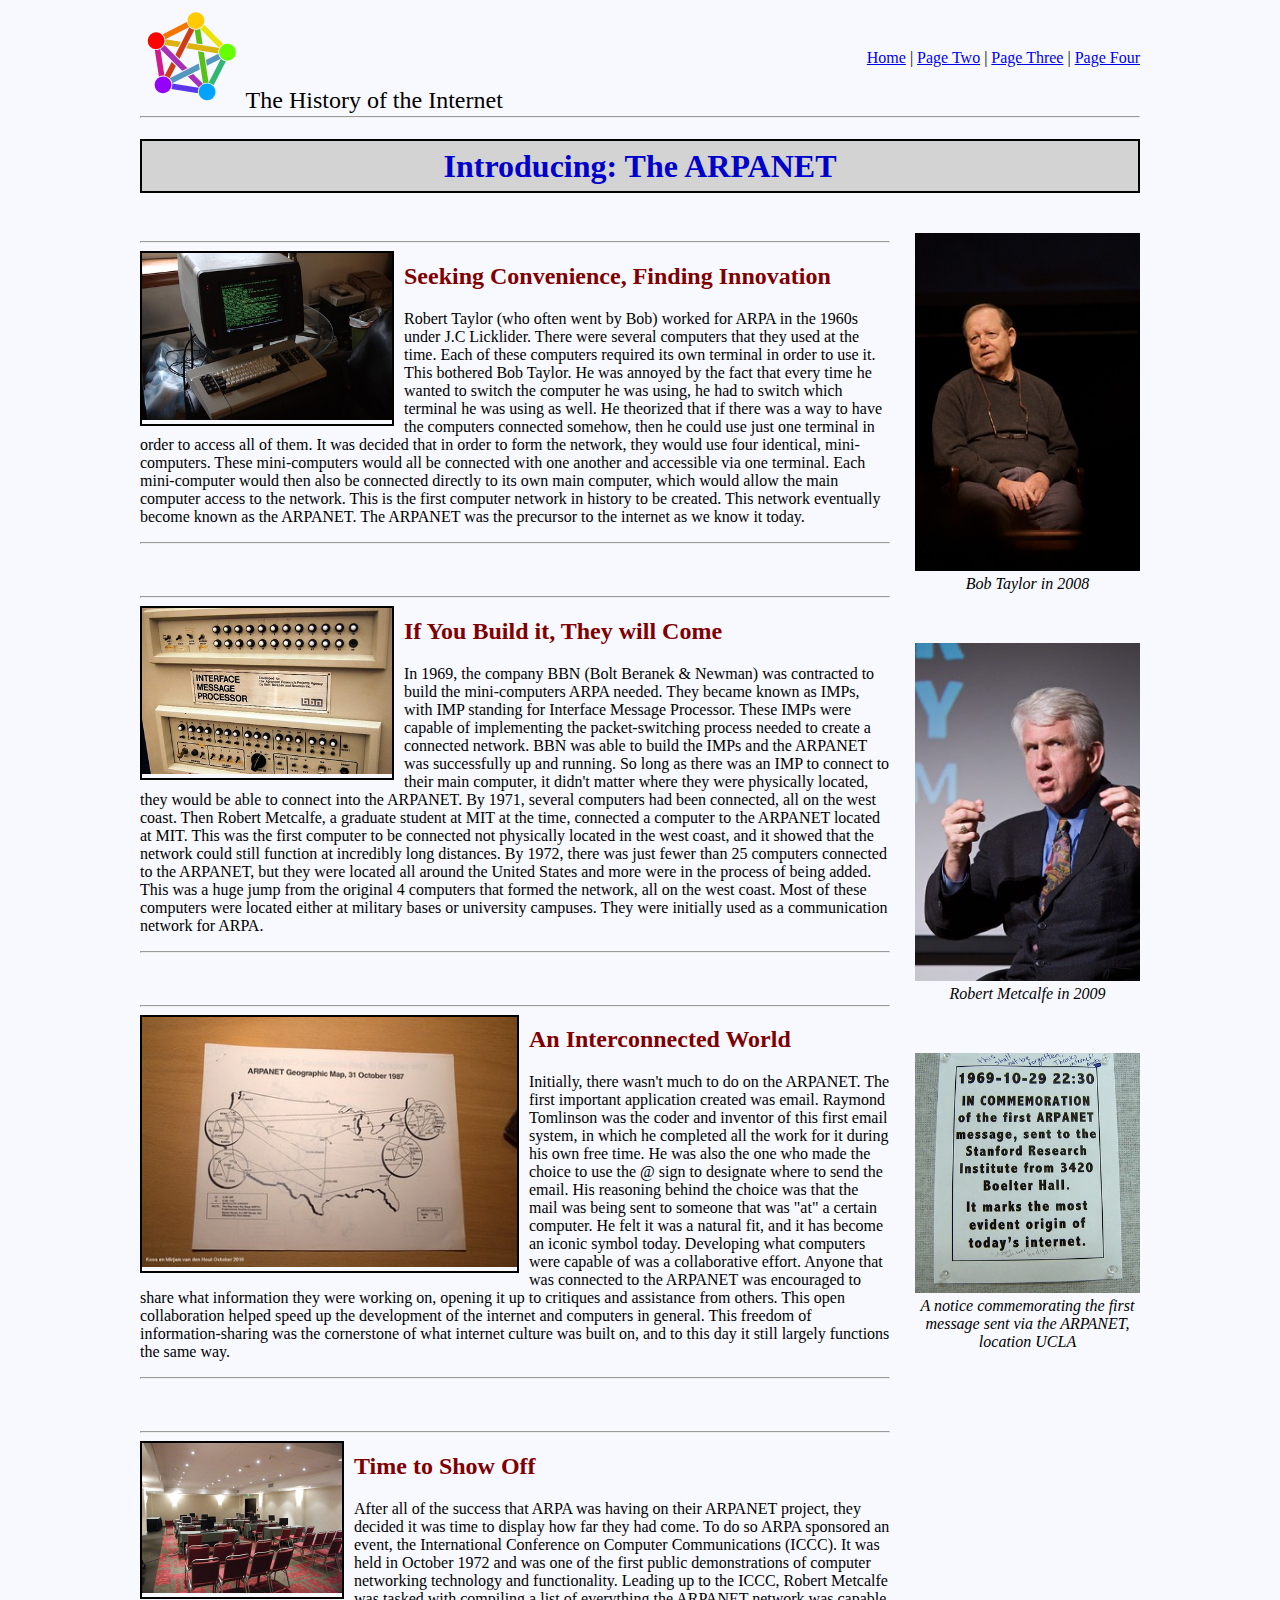
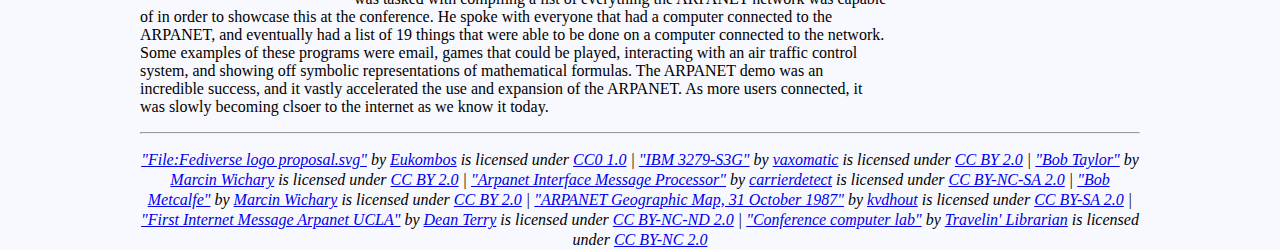
==== public_html/page_four.html @ 116d968c "Added html file for page four, copied code from page three onto page four to build the structure, ad" ====
<!DOCTYPE html>
<html lang="en">
<head>
    <meta charset="UTF-8">
    <title>The Modern Internet Arrives</title>
    <meta name="description" content="This is an example of a meta description.
    This will often show up in search results.">

    <link rel="stylesheet" href="css/style.css">
    <style>
        #primaryLinks {
            height: 100px;
            margin: 0;
            line-height: 100px;
            width: 1000px;
            text-align: right;
            padding: 0;
        }
        #primaryLinks li {
            display: inline;
        }
        #primaryLinks menu {
            padding-top: 0;
            padding-left: 0;
        }
        #logo {
            font-size: x-large;
        }
        #logo img {
            width: 100px;
        }
        h1 {
            text-align: center;
            height: 50px;
            line-height: 50px;
            border: 2px solid black;
            background-color: lightgray;
        }
        #imp {
        }
        #terminal {
        }
        #arpaMap {
        }
        #conference {
        }
        #taylor {
        }
        #metcalfe {
            margin-top: 50px;
        }
        #firstMessage {
            margin-top: 50px;
        }
        #primaryContent {
            width: 750px;
            text-align: left;
        }
        #wrapper {
            width: 1000px;
            margin-left: auto;
            margin-right: auto;
        }
        #rightColumn{
            width: 225px;
            text-align: center;
            font-style: italic;
        }
        #footer {
            text-align: center;
            height: 20px;
            line-height: 20px;
        }
        .clearFix {
            clear: both;
        }
        .floatLeft {
            float: left;
        }
        .floatRight {
            float: right;
        }
        .iconCard {
            border: 2px solid black;
            margin-right: 10px;
            float: left;
        }
    </style>

</head>
<body>
<div id="wrapper">
    <div id="logo" class="floatLeft">
        <img src="images/fediverse_logo_proposal.svg" alt="An Interconnected World!"/>
        The History of the Internet
    </div>
    <menu id="primaryLinks">
        <li><a href="index.html">Home</a></li>
        <li>|</li>
        <li><a href="page_two.html">Page Two</a></li>
        <li>|</li>
        <li><a href="page_three.html">Page Three</a></li>
        <li>|</li>
        <li><a href="page_four.html">Page Four</a></li>
    </menu>
    <hr>
    <h1>Introducing: The ARPANET</h1>
    <br>
    <div id="rightColumn" class="floatRight">
        <div id="taylor">
            <img height="338" width="225" src="images/taylor.jpg" alt="Bob Taylor"/>
        </div>
        Bob Taylor in 2008
        <div id="metcalfe">
            <img height="338" width="225" src="images/metcalfe.jpg" alt="Robert Metcalfe"/>
        </div>
        Robert Metcalfe in 2009
        <div id="firstMessage">
            <img height="240" width="225" src="images/first_message.jpg" alt="Commemorating the first message sent on the ARPANET, location UCLA"/>
        </div>
        A notice commemorating the first message sent via the ARPANET, location UCLA
    </div>
    <article id="primaryContent">
        <hr>
        <div id="terminal" class="iconCard">
            <img height="167" width="250" src="images/terminal.jpg" alt="Older Computer Terminal"/>
        </div>
        <h2>Seeking Convenience, Finding Innovation</h2>
        <p>
            Robert Taylor (who often went by Bob) worked for ARPA in the 1960s under J.C Licklider.  There were several computers that they used at the time.  Each of these computers required its own terminal in order to use it.  This bothered Bob Taylor.  He was annoyed by the fact that every time he wanted to switch the computer he was using, he had to switch which terminal he was using as well.  He theorized that if there was a way to have the computers connected somehow, then he could use just one terminal in order to access all of them.  It was decided that in order to form the network, they would use four identical, mini-computers.  These mini-computers would all be connected with one another and accessible via one terminal.  Each mini-computer would then also be connected directly to its own main computer, which would allow the main computer access to the network.  This is the first computer network in history to be created.  This network eventually become known as the ARPANET.  The ARPANET was the precursor to the internet as we know it today.
        </p>
        <hr>
        <br>
        <br>
        <hr>
        <div id="imp" class="iconCard">
            <img height="166" width="250" src="images/imp.jpg" alt="Interface Message Processor"/>
        </div>
        <h2>If You Build it, They will Come</h2>
        <p>
            In 1969, the company BBN (Bolt Beranek & Newman) was contracted to build the mini-computers ARPA needed.  They became known as IMPs, with IMP standing for Interface Message Processor.  These IMPs were capable of implementing the packet-switching process needed to create a connected network.  BBN was able to build the IMPs and the ARPANET was successfully up and running.  So long as there was an IMP to connect to their main computer, it didn't matter where they were physically located, they would be able to connect into the ARPANET.  By 1971, several computers had been connected, all on the west coast.  Then Robert Metcalfe, a graduate student at MIT at the time, connected a computer to the ARPANET located at MIT.  This was the first computer to be connected not physically located in the west coast, and it showed that the network could still function at incredibly long distances.  By 1972, there was just fewer than 25 computers connected to the ARPANET, but they were located all around the United States and more were in the process of being added.  This was a huge jump from the original 4 computers that formed the network, all on the west coast.  Most of these computers were located either at military bases or university campuses.  They were initially used as a communication network for ARPA.
        </p>
        <hr>
        <br>
        <br>
        <hr>
        <div id="arpaMap" class="iconCard">
            <img height="250" width="375" src="images/arpanet_map.jpg" alt="Map of ARPANET, 1987"/>
        </div>
        <h2>An Interconnected World</h2>
        <p>
            Initially, there wasn't much to do on the ARPANET.  The first important application created was email.  Raymond Tomlinson was the coder and inventor of this first email system, in which he completed all the work for it during his own free time.  He was also the one who made the choice to use the @ sign to designate where to send the email.  His reasoning behind the choice was that the mail was being sent to someone that was "at" a certain computer.  He felt it was a natural fit, and it has become an iconic symbol today.  Developing what computers were capable of was a collaborative effort.  Anyone that was connected to the ARPANET was encouraged to share what information they were working on, opening it up to critiques and assistance from others.  This open collaboration helped speed up the development of the internet and computers in general.  This freedom of information-sharing was the cornerstone of what internet culture was built on, and to this day it still largely functions the same way.
        </p>
        <hr>
        <br>
        <br>
        <hr>
        <div id="conference" class="iconCard">
            <img height="150" width="200" src="images/conference.jpg" alt="Generic Conference Room"/>
        </div>
        <h2>Time to Show Off</h2>
        <p>
            After all of the success that ARPA was having on their ARPANET project, they decided it was time to display how far they had come.  To do so ARPA sponsored an event, the International Conference on Computer Communications (ICCC).  It was held in October 1972 and was one of the first public demonstrations of computer networking technology and functionality.  Leading up to the ICCC, Robert Metcalfe was tasked with compiling a list of everything the ARPANET network was capable of in order to showcase this at the conference.  He spoke with everyone that had a computer connected to the ARPANET, and eventually had a list of 19 things that were able to be done on a computer connected to the network.  Some examples of these programs were email, games that could be played, interacting with an air traffic control system, and showing off symbolic representations of mathematical formulas.  The ARPANET demo was an incredible success, and it vastly accelerated the use and expansion of the ARPANET.  As more users connected, it was slowly becoming clsoer to the internet as we know it today.
        </p>
    </article>
    <hr>
    <footer id="footer" class="clearFix">
        <p>
            <a href="https://commons.wikimedia.org/w/index.php?curid=70845534">"File:Fediverse logo proposal.svg"</a><span> by <a href="https://commons.wikimedia.org/wiki/User:Eukombos">Eukombos</a></span> is licensed under <a href="http://creativecommons.org/publicdomain/zero/1.0/deed.en?ref=ccsearch&atype=html">CC0 1.0</a> | <a href="https://www.flickr.com/photos/21881956@N05/5625208727">"IBM 3279-S3G"</a><span> by <a href="https://www.flickr.com/photos/21881956@N05">vaxomatic</a></span> is licensed under <a href="https://creativecommons.org/licenses/by/2.0/?ref=ccsearch&atype=html">CC BY 2.0</a> | <a href="https://www.flickr.com/photos/8399025@N07/3097592728">"Bob Taylor"</a><span> by <a href="https://www.flickr.com/photos/8399025@N07">Marcin Wichary</a></span> is licensed under <a href="https://creativecommons.org/licenses/by/2.0/?ref=ccsearch&atype=html">CC BY 2.0</a> | <a href="https://www.flickr.com/photos/10835992@N06/3598454141">"Arpanet Interface Message Processor"</a><span> by <a href="https://www.flickr.com/photos/10835992@N06">carrierdetect</a></span> is licensed under <a href="https://creativecommons.org/licenses/by-nc-sa/2.0/?ref=ccsearch&atype=html">CC BY-NC-SA 2.0</a> | <a href="https://www.flickr.com/photos/8399025@N07/3363901421">"Bob Metcalfe"</a><span> by <a href="https://www.flickr.com/photos/8399025@N07">Marcin Wichary</a></span> is licensed under <a href="https://creativecommons.org/licenses/by/2.0/?ref=ccsearch&atype=html">CC BY 2.0</a> | <a href="https://www.flickr.com/photos/8101127@N06/5105348945">"ARPANET Geographic Map, 31 October 1987"</a><span> by <a href="https://www.flickr.com/photos/8101127@N06">kvdhout</a></span> is licensed under <a href="https://creativecommons.org/licenses/by-sa/2.0/?ref=ccsearch&atype=html">CC BY-SA 2.0</a> | <a href="https://www.flickr.com/photos/16262447@N00/2725001687">"First Internet Message Arpanet UCLA"</a><span> by <a href="https://www.flickr.com/photos/16262447@N00">Dean Terry</a></span> is licensed under <a href="https://creativecommons.org/licenses/by-nc-nd/2.0/?ref=ccsearch&atype=html">CC BY-NC-ND 2.0</a> | <a href="https://www.flickr.com/photos/45082883@N00/2545737387">"Conference computer lab"</a><span> by <a href="https://www.flickr.com/photos/45082883@N00">Travelin' Librarian</a></span> is licensed under <a href="https://creativecommons.org/licenses/by-nc/2.0/?ref=ccsearch&atype=html">CC BY-NC 2.0</a>
        </p>
    </footer>
</div>
</body>
</html>
---- public_html/css/style.css ----
h1 {
    color: mediumblue;
    font-weight: bold;
}

h2 {
    color: maroon;
}

body {
    background-color: ghostwhite;
}

footer {
    font-style: italic;
}
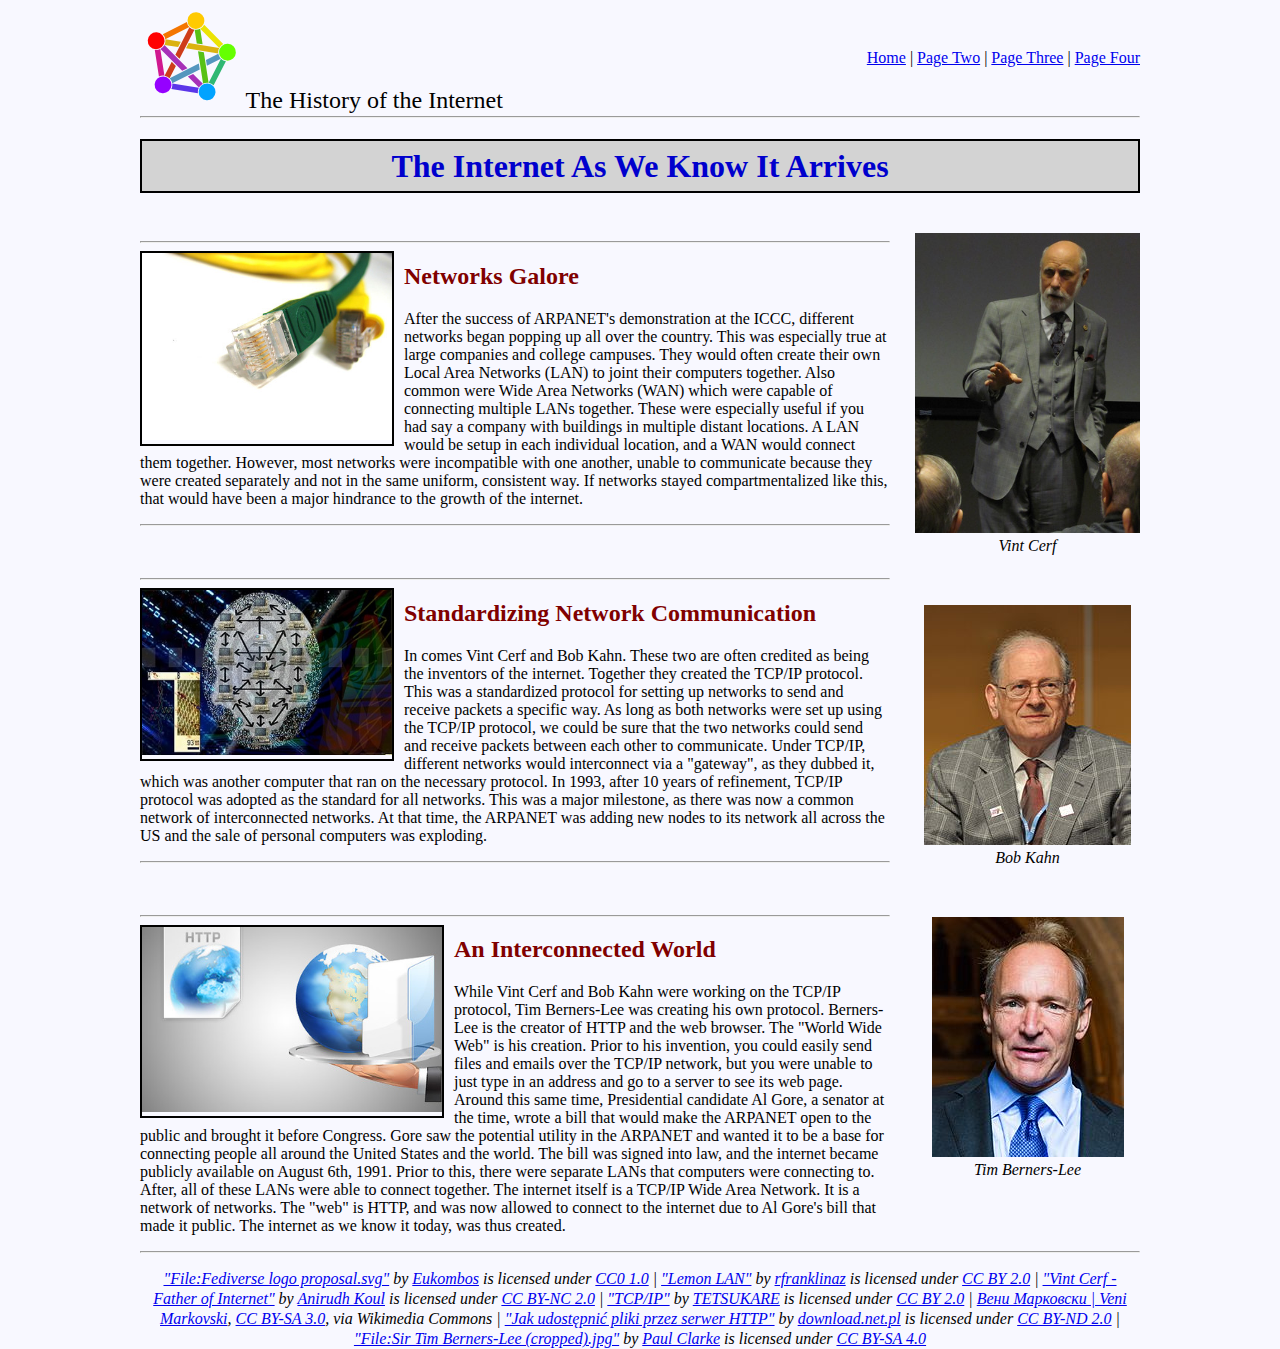
==== commit c425dcb3: "Added images for use on page four. Adjusted a heading on page three. Made major content updates to p" ====
--- a/public_html/page_four.html
+++ b/public_html/page_four.html
@@ -36,20 +36,18 @@
             border: 2px solid black;
             background-color: lightgray;
         }
-        #imp {
+        #tcpIP {
         }
-        #terminal {
+        #lan {
         }
-        #arpaMap {
+        #http {
         }
-        #conference {
+        #cerf {
         }
-        #taylor {
-        }
-        #metcalfe {
+        #kahn {
             margin-top: 50px;
         }
-        #firstMessage {
+        #bernersLee {
             margin-top: 50px;
         }
         #primaryContent {
@@ -104,69 +102,58 @@
         <li><a href="page_four.html">Page Four</a></li>
     </menu>
     <hr>
-    <h1>Introducing: The ARPANET</h1>
+    <h1>The Internet As We Know It Arrives</h1>
     <br>
     <div id="rightColumn" class="floatRight">
-        <div id="taylor">
-            <img height="338" width="225" src="images/taylor.jpg" alt="Bob Taylor"/>
+        <div id="cerf">
+            <img height="300" width="225" src="images/cerf.jpg" alt="Vint Cerf"/>
         </div>
-        Bob Taylor in 2008
-        <div id="metcalfe">
-            <img height="338" width="225" src="images/metcalfe.jpg" alt="Robert Metcalfe"/>
+        Vint Cerf
+        <div id="kahn">
+            <img src="images/kahn.jpg" alt="Bob Kahn"/>
         </div>
-        Robert Metcalfe in 2009
-        <div id="firstMessage">
-            <img height="240" width="225" src="images/first_message.jpg" alt="Commemorating the first message sent on the ARPANET, location UCLA"/>
+        Bob Kahn
+        <div id="bernersLee">
+            <img src="images/berners_lee.jpg" alt="Tim Berners-Lee"/>
         </div>
-        A notice commemorating the first message sent via the ARPANET, location UCLA
+        Tim Berners-Lee
     </div>
     <article id="primaryContent">
         <hr>
-        <div id="terminal" class="iconCard">
-            <img height="167" width="250" src="images/terminal.jpg" alt="Older Computer Terminal"/>
+        <div id="lan" class="iconCard">
+            <img height="187" width="250" src="images/lan.jpg" alt="Ethernet Cables"/>
         </div>
-        <h2>Seeking Convenience, Finding Innovation</h2>
+        <h2>Networks Galore</h2>
         <p>
-            Robert Taylor (who often went by Bob) worked for ARPA in the 1960s under J.C Licklider.  There were several computers that they used at the time.  Each of these computers required its own terminal in order to use it.  This bothered Bob Taylor.  He was annoyed by the fact that every time he wanted to switch the computer he was using, he had to switch which terminal he was using as well.  He theorized that if there was a way to have the computers connected somehow, then he could use just one terminal in order to access all of them.  It was decided that in order to form the network, they would use four identical, mini-computers.  These mini-computers would all be connected with one another and accessible via one terminal.  Each mini-computer would then also be connected directly to its own main computer, which would allow the main computer access to the network.  This is the first computer network in history to be created.  This network eventually become known as the ARPANET.  The ARPANET was the precursor to the internet as we know it today.
+            After the success of ARPANET's demonstration at the ICCC, different networks began popping up all over the country.  This was especially true at large companies and college campuses.  They would often create their own Local Area Networks (LAN) to joint their computers together.  Also common were Wide Area Networks (WAN) which were capable of connecting multiple LANs together.  These were especially useful if you had say a company with buildings in multiple distant locations.  A LAN would be setup in each individual location, and a WAN would connect them together.  However, most networks were incompatible with one another, unable to communicate because they were created separately and not in the same uniform, consistent way.  If networks stayed compartmentalized like this, that would have been a major hindrance to the growth of the internet.
         </p>
         <hr>
         <br>
         <br>
         <hr>
-        <div id="imp" class="iconCard">
-            <img height="166" width="250" src="images/imp.jpg" alt="Interface Message Processor"/>
+        <div id="tcpIP" class="iconCard">
+            <img height="165" width="250" src="images/tcp_ip.jpg" alt="TCP/IP"/>
         </div>
-        <h2>If You Build it, They will Come</h2>
+        <h2>Standardizing Network Communication</h2>
         <p>
-            In 1969, the company BBN (Bolt Beranek & Newman) was contracted to build the mini-computers ARPA needed.  They became known as IMPs, with IMP standing for Interface Message Processor.  These IMPs were capable of implementing the packet-switching process needed to create a connected network.  BBN was able to build the IMPs and the ARPANET was successfully up and running.  So long as there was an IMP to connect to their main computer, it didn't matter where they were physically located, they would be able to connect into the ARPANET.  By 1971, several computers had been connected, all on the west coast.  Then Robert Metcalfe, a graduate student at MIT at the time, connected a computer to the ARPANET located at MIT.  This was the first computer to be connected not physically located in the west coast, and it showed that the network could still function at incredibly long distances.  By 1972, there was just fewer than 25 computers connected to the ARPANET, but they were located all around the United States and more were in the process of being added.  This was a huge jump from the original 4 computers that formed the network, all on the west coast.  Most of these computers were located either at military bases or university campuses.  They were initially used as a communication network for ARPA.
+            In comes Vint Cerf and Bob Kahn.  These two are often credited as being the inventors of the internet.  Together they created the TCP/IP protocol.  This was a standardized protocol for setting up networks to send and receive packets a specific way.  As long as both networks were set up using the TCP/IP protocol, we could be sure that the two networks could send and receive packets between each other to communicate.  Under TCP/IP, different networks would interconnect via a "gateway", as they dubbed it, which was another computer that ran on the necessary protocol.  In 1993, after 10 years of refinement, TCP/IP protocol was adopted as the standard for all networks.  This was a major milestone, as there was now a common network of interconnected networks.  At that time, the ARPANET was adding new nodes to its network all across the US and the sale of personal computers was exploding.
         </p>
         <hr>
         <br>
         <br>
         <hr>
-        <div id="arpaMap" class="iconCard">
-            <img height="250" width="375" src="images/arpanet_map.jpg" alt="Map of ARPANET, 1987"/>
+        <div id="http" class="iconCard">
+            <img height="185" width="300" src="images/http.jpg" alt="HTTP"/>
         </div>
         <h2>An Interconnected World</h2>
         <p>
-            Initially, there wasn't much to do on the ARPANET.  The first important application created was email.  Raymond Tomlinson was the coder and inventor of this first email system, in which he completed all the work for it during his own free time.  He was also the one who made the choice to use the @ sign to designate where to send the email.  His reasoning behind the choice was that the mail was being sent to someone that was "at" a certain computer.  He felt it was a natural fit, and it has become an iconic symbol today.  Developing what computers were capable of was a collaborative effort.  Anyone that was connected to the ARPANET was encouraged to share what information they were working on, opening it up to critiques and assistance from others.  This open collaboration helped speed up the development of the internet and computers in general.  This freedom of information-sharing was the cornerstone of what internet culture was built on, and to this day it still largely functions the same way.
-        </p>
-        <hr>
-        <br>
-        <br>
-        <hr>
-        <div id="conference" class="iconCard">
-            <img height="150" width="200" src="images/conference.jpg" alt="Generic Conference Room"/>
-        </div>
-        <h2>Time to Show Off</h2>
-        <p>
-            After all of the success that ARPA was having on their ARPANET project, they decided it was time to display how far they had come.  To do so ARPA sponsored an event, the International Conference on Computer Communications (ICCC).  It was held in October 1972 and was one of the first public demonstrations of computer networking technology and functionality.  Leading up to the ICCC, Robert Metcalfe was tasked with compiling a list of everything the ARPANET network was capable of in order to showcase this at the conference.  He spoke with everyone that had a computer connected to the ARPANET, and eventually had a list of 19 things that were able to be done on a computer connected to the network.  Some examples of these programs were email, games that could be played, interacting with an air traffic control system, and showing off symbolic representations of mathematical formulas.  The ARPANET demo was an incredible success, and it vastly accelerated the use and expansion of the ARPANET.  As more users connected, it was slowly becoming clsoer to the internet as we know it today.
+            While Vint Cerf and Bob Kahn were working on the TCP/IP protocol, Tim Berners-Lee was creating his own protocol.  Berners-Lee is the creator of HTTP and the web browser.  The "World Wide Web" is his creation.  Prior to his invention, you could easily send files and emails over the TCP/IP network, but you were unable to just type in an address and go to a server to see its web page.  Around this same time, Presidential candidate Al Gore, a senator at the time, wrote a bill that would make the ARPANET open to the public and brought it before Congress.  Gore saw the potential utility in the ARPANET and wanted it to be a base for connecting people all around the United States and the world.  The bill was signed into law, and the internet became publicly available on August 6th, 1991.  Prior to this, there were separate LANs that computers were connecting to.  After, all of these LANs were able to connect together.  The internet itself is a TCP/IP Wide Area Network.  It is a network of networks.  The "web" is HTTP, and was now allowed to connect to the internet due to Al Gore's bill that made it public.  The internet as we know it today, was thus created.
         </p>
     </article>
     <hr>
     <footer id="footer" class="clearFix">
         <p>
-            <a href="https://commons.wikimedia.org/w/index.php?curid=70845534">"File:Fediverse logo proposal.svg"</a><span> by <a href="https://commons.wikimedia.org/wiki/User:Eukombos">Eukombos</a></span> is licensed under <a href="http://creativecommons.org/publicdomain/zero/1.0/deed.en?ref=ccsearch&atype=html">CC0 1.0</a> | <a href="https://www.flickr.com/photos/21881956@N05/5625208727">"IBM 3279-S3G"</a><span> by <a href="https://www.flickr.com/photos/21881956@N05">vaxomatic</a></span> is licensed under <a href="https://creativecommons.org/licenses/by/2.0/?ref=ccsearch&atype=html">CC BY 2.0</a> | <a href="https://www.flickr.com/photos/8399025@N07/3097592728">"Bob Taylor"</a><span> by <a href="https://www.flickr.com/photos/8399025@N07">Marcin Wichary</a></span> is licensed under <a href="https://creativecommons.org/licenses/by/2.0/?ref=ccsearch&atype=html">CC BY 2.0</a> | <a href="https://www.flickr.com/photos/10835992@N06/3598454141">"Arpanet Interface Message Processor"</a><span> by <a href="https://www.flickr.com/photos/10835992@N06">carrierdetect</a></span> is licensed under <a href="https://creativecommons.org/licenses/by-nc-sa/2.0/?ref=ccsearch&atype=html">CC BY-NC-SA 2.0</a> | <a href="https://www.flickr.com/photos/8399025@N07/3363901421">"Bob Metcalfe"</a><span> by <a href="https://www.flickr.com/photos/8399025@N07">Marcin Wichary</a></span> is licensed under <a href="https://creativecommons.org/licenses/by/2.0/?ref=ccsearch&atype=html">CC BY 2.0</a> | <a href="https://www.flickr.com/photos/8101127@N06/5105348945">"ARPANET Geographic Map, 31 October 1987"</a><span> by <a href="https://www.flickr.com/photos/8101127@N06">kvdhout</a></span> is licensed under <a href="https://creativecommons.org/licenses/by-sa/2.0/?ref=ccsearch&atype=html">CC BY-SA 2.0</a> | <a href="https://www.flickr.com/photos/16262447@N00/2725001687">"First Internet Message Arpanet UCLA"</a><span> by <a href="https://www.flickr.com/photos/16262447@N00">Dean Terry</a></span> is licensed under <a href="https://creativecommons.org/licenses/by-nc-nd/2.0/?ref=ccsearch&atype=html">CC BY-NC-ND 2.0</a> | <a href="https://www.flickr.com/photos/45082883@N00/2545737387">"Conference computer lab"</a><span> by <a href="https://www.flickr.com/photos/45082883@N00">Travelin' Librarian</a></span> is licensed under <a href="https://creativecommons.org/licenses/by-nc/2.0/?ref=ccsearch&atype=html">CC BY-NC 2.0</a>
+            <a href="https://commons.wikimedia.org/w/index.php?curid=70845534">"File:Fediverse logo proposal.svg"</a><span> by <a href="https://commons.wikimedia.org/wiki/User:Eukombos">Eukombos</a></span> is licensed under <a href="http://creativecommons.org/publicdomain/zero/1.0/deed.en?ref=ccsearch&atype=html">CC0 1.0</a> | <a href="https://www.flickr.com/photos/88548643@N00/139617711">"Lemon LAN"</a><span> by <a href="https://www.flickr.com/photos/88548643@N00">rfranklinaz</a></span> is licensed under <a href="https://creativecommons.org/licenses/by/2.0/?ref=ccsearch&atype=html">CC BY 2.0</a> | <a href="https://www.flickr.com/photos/84856173@N00/6366727639">"Vint Cerf - Father of Internet"</a><span> by <a href="https://www.flickr.com/photos/84856173@N00">Anirudh Koul</a></span> is licensed under <a href="https://creativecommons.org/licenses/by-nc/2.0/?ref=ccsearch&atype=html">CC BY-NC 2.0</a> | <a href="https://www.flickr.com/photos/76881191@N07/13834286634">"TCP/IP"</a><span> by <a href="https://www.flickr.com/photos/76881191@N07">TETSUKARE</a></span> is licensed under <a href="https://creativecommons.org/licenses/by/2.0/?ref=ccsearch&atype=html">CC BY 2.0</a> | <a href="https://commons.wikimedia.org/wiki/File:Bob_Kahn.jpg">Вени Марковски | Veni Markovski</a>, <a href="https://creativecommons.org/licenses/by-sa/3.0">CC BY-SA 3.0</a>, via Wikimedia Commons | <a href="https://www.flickr.com/photos/126940499@N05/15240513899">"Jak udostępnić pliki przez serwer HTTP"</a><span> by <a href="https://www.flickr.com/photos/126940499@N05">download.net.pl</a></span> is licensed under <a href="https://creativecommons.org/licenses/by-nd/2.0/?ref=ccsearch&atype=html">CC BY-ND 2.0</a> | <a href="https://commons.wikimedia.org/w/index.php?curid=53878695">"File:Sir Tim Berners-Lee (cropped).jpg"</a><span> by <a href="https://www.wikidata.org/wiki/Q20202034">Paul Clarke</a></span> is licensed under <a href="https://creativecommons.org/licenses/by-sa/4.0?ref=ccsearch&atype=html">CC BY-SA 4.0</a>
         </p>
     </footer>
 </div>
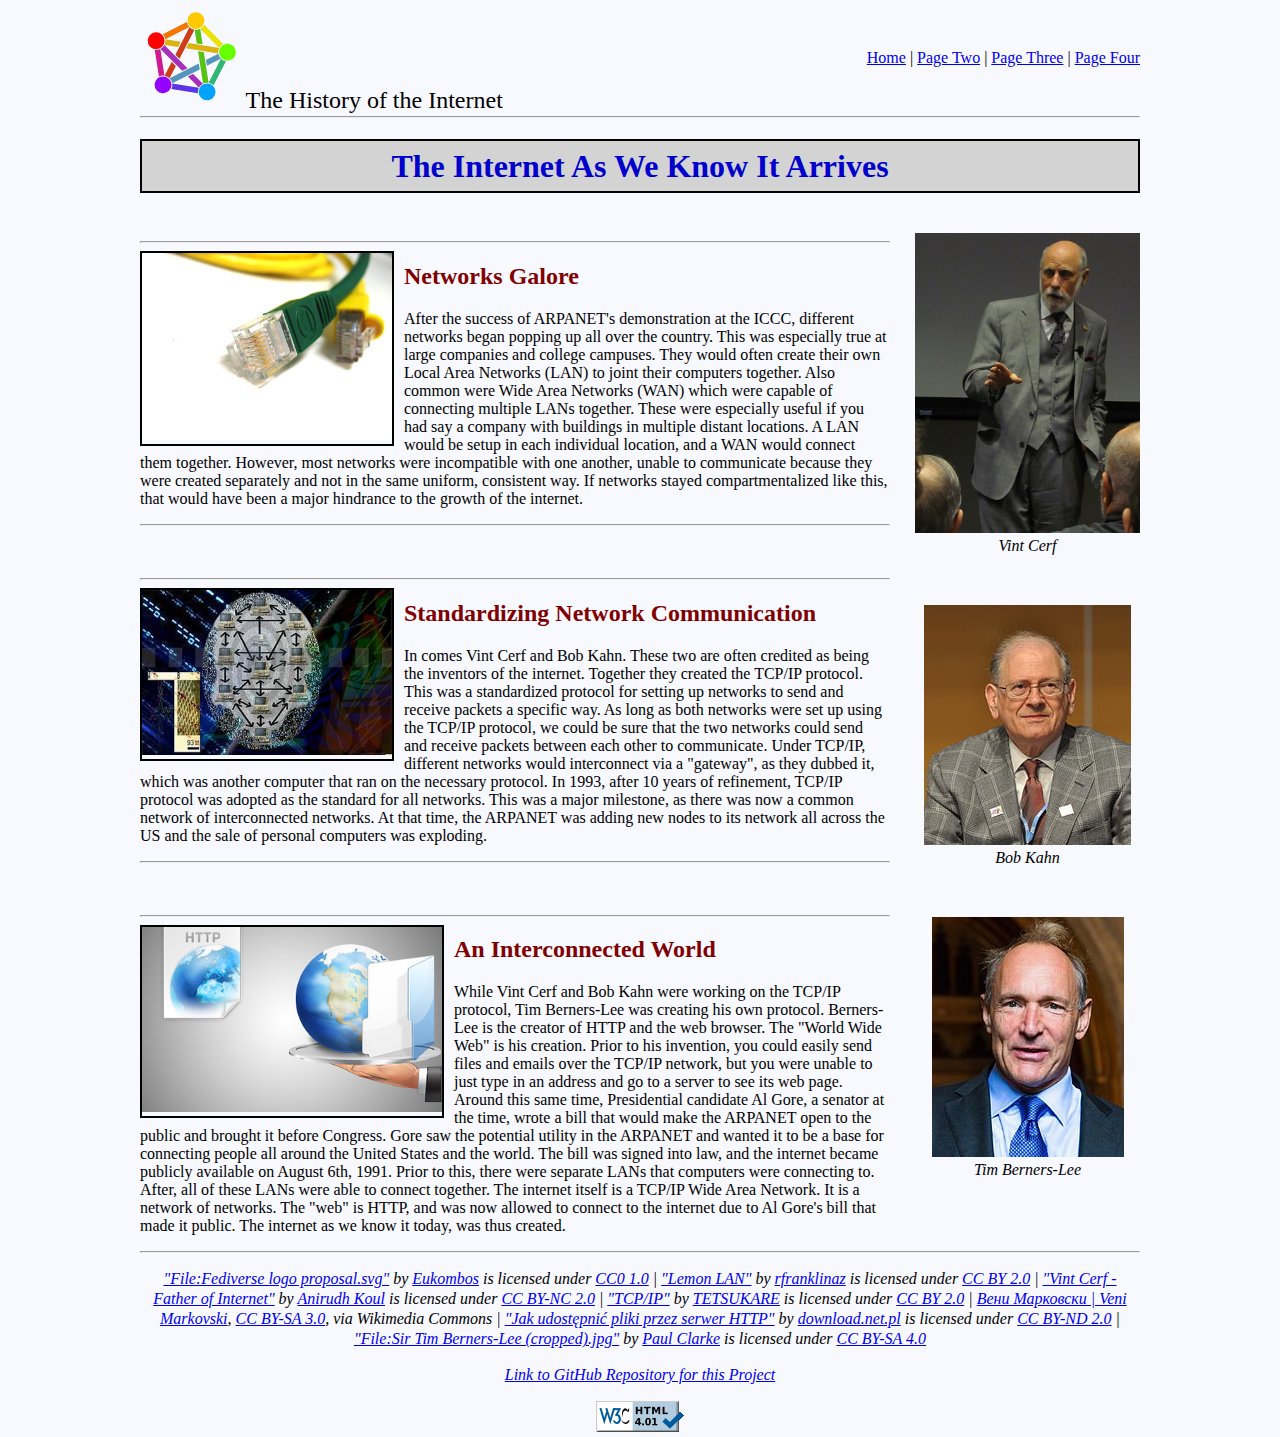
==== commit 649bb10a: "Added link to project on Azure Container to readme file, added link to github repository and w3c val" ====
--- a/public_html/page_four.html
+++ b/public_html/page_four.html
@@ -155,6 +155,10 @@
         <p>
             <a href="https://commons.wikimedia.org/w/index.php?curid=70845534">"File:Fediverse logo proposal.svg"</a><span> by <a href="https://commons.wikimedia.org/wiki/User:Eukombos">Eukombos</a></span> is licensed under <a href="http://creativecommons.org/publicdomain/zero/1.0/deed.en?ref=ccsearch&atype=html">CC0 1.0</a> | <a href="https://www.flickr.com/photos/88548643@N00/139617711">"Lemon LAN"</a><span> by <a href="https://www.flickr.com/photos/88548643@N00">rfranklinaz</a></span> is licensed under <a href="https://creativecommons.org/licenses/by/2.0/?ref=ccsearch&atype=html">CC BY 2.0</a> | <a href="https://www.flickr.com/photos/84856173@N00/6366727639">"Vint Cerf - Father of Internet"</a><span> by <a href="https://www.flickr.com/photos/84856173@N00">Anirudh Koul</a></span> is licensed under <a href="https://creativecommons.org/licenses/by-nc/2.0/?ref=ccsearch&atype=html">CC BY-NC 2.0</a> | <a href="https://www.flickr.com/photos/76881191@N07/13834286634">"TCP/IP"</a><span> by <a href="https://www.flickr.com/photos/76881191@N07">TETSUKARE</a></span> is licensed under <a href="https://creativecommons.org/licenses/by/2.0/?ref=ccsearch&atype=html">CC BY 2.0</a> | <a href="https://commons.wikimedia.org/wiki/File:Bob_Kahn.jpg">Вени Марковски | Veni Markovski</a>, <a href="https://creativecommons.org/licenses/by-sa/3.0">CC BY-SA 3.0</a>, via Wikimedia Commons | <a href="https://www.flickr.com/photos/126940499@N05/15240513899">"Jak udostępnić pliki przez serwer HTTP"</a><span> by <a href="https://www.flickr.com/photos/126940499@N05">download.net.pl</a></span> is licensed under <a href="https://creativecommons.org/licenses/by-nd/2.0/?ref=ccsearch&atype=html">CC BY-ND 2.0</a> | <a href="https://commons.wikimedia.org/w/index.php?curid=53878695">"File:Sir Tim Berners-Lee (cropped).jpg"</a><span> by <a href="https://www.wikidata.org/wiki/Q20202034">Paul Clarke</a></span> is licensed under <a href="https://creativecommons.org/licenses/by-sa/4.0?ref=ccsearch&atype=html">CC BY-SA 4.0</a>
         </p>
+        <p>
+            <a href="https://github.com/kc625/is601-project1">Link to GitHub Repository for this Project</a>
+        </p>
+        <img src="images/w3c.png" alt="W3C Validated"/>
     </footer>
 </div>
 </body>
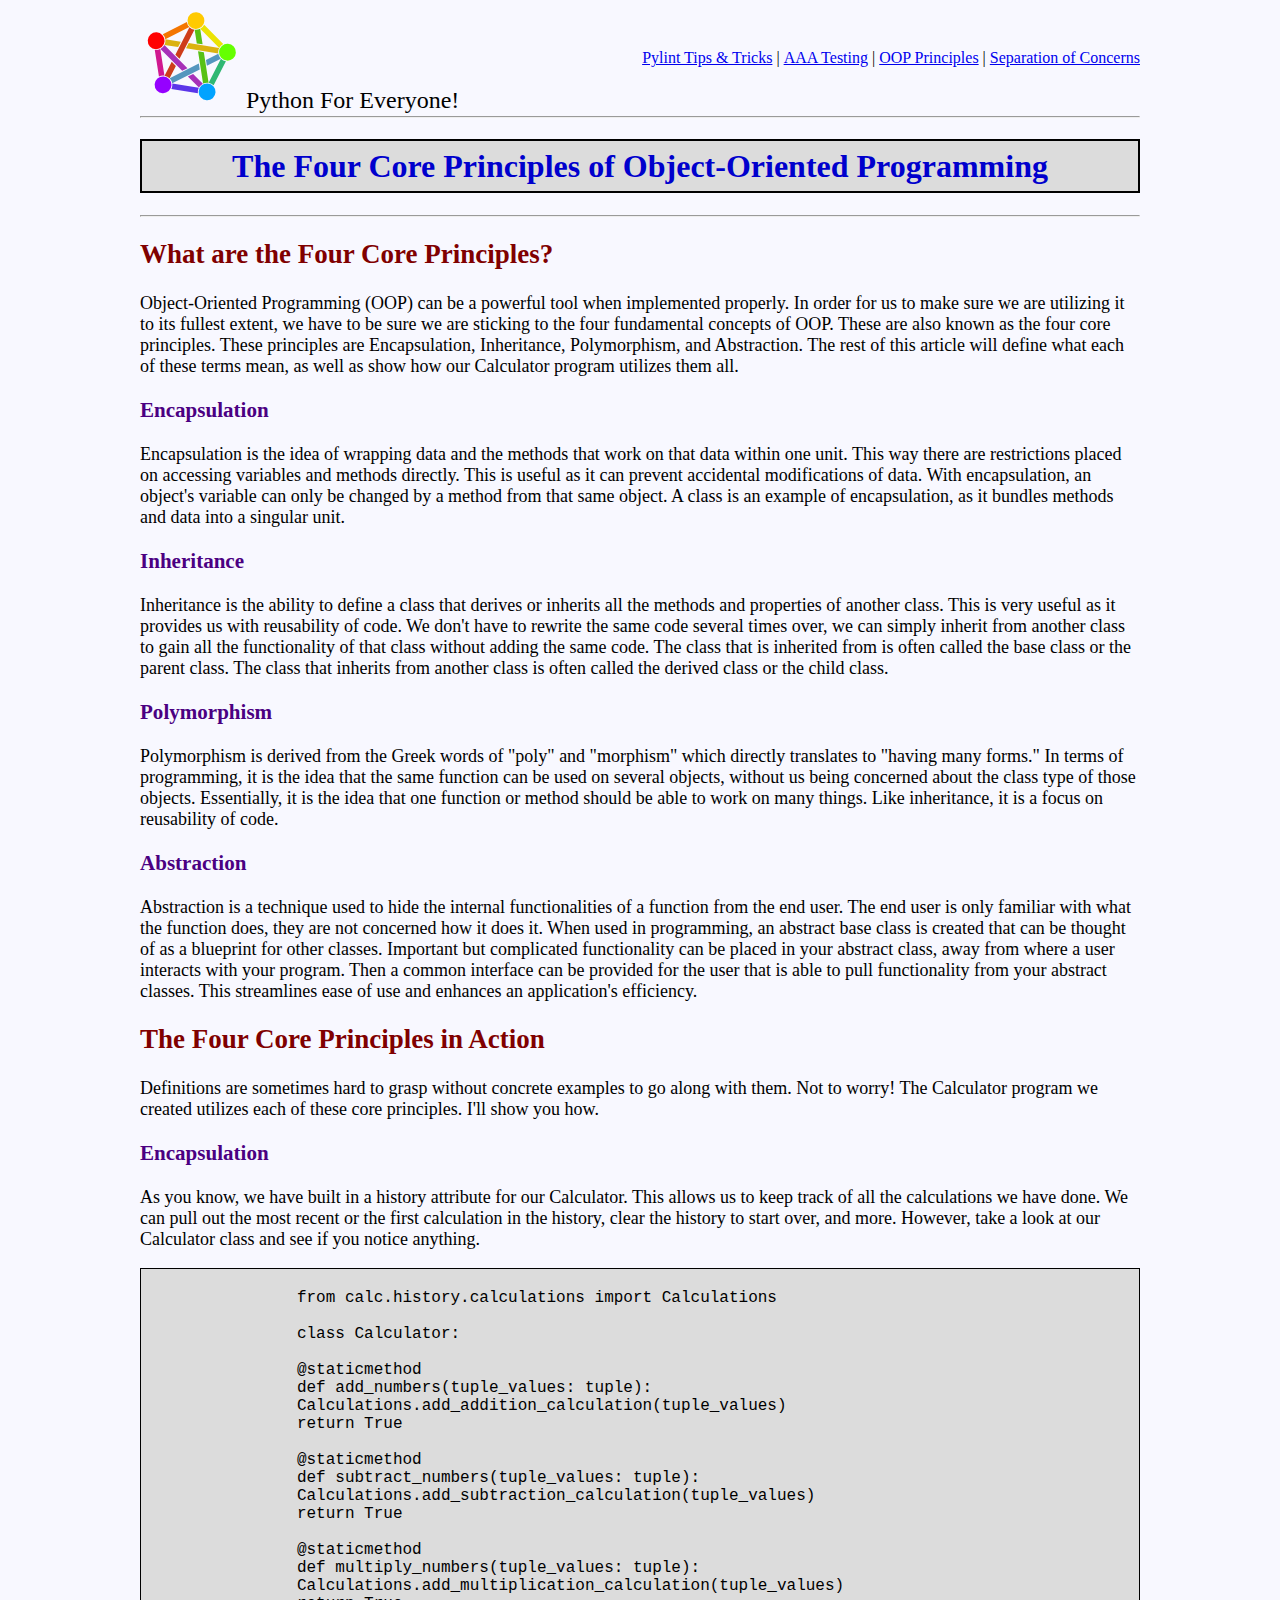
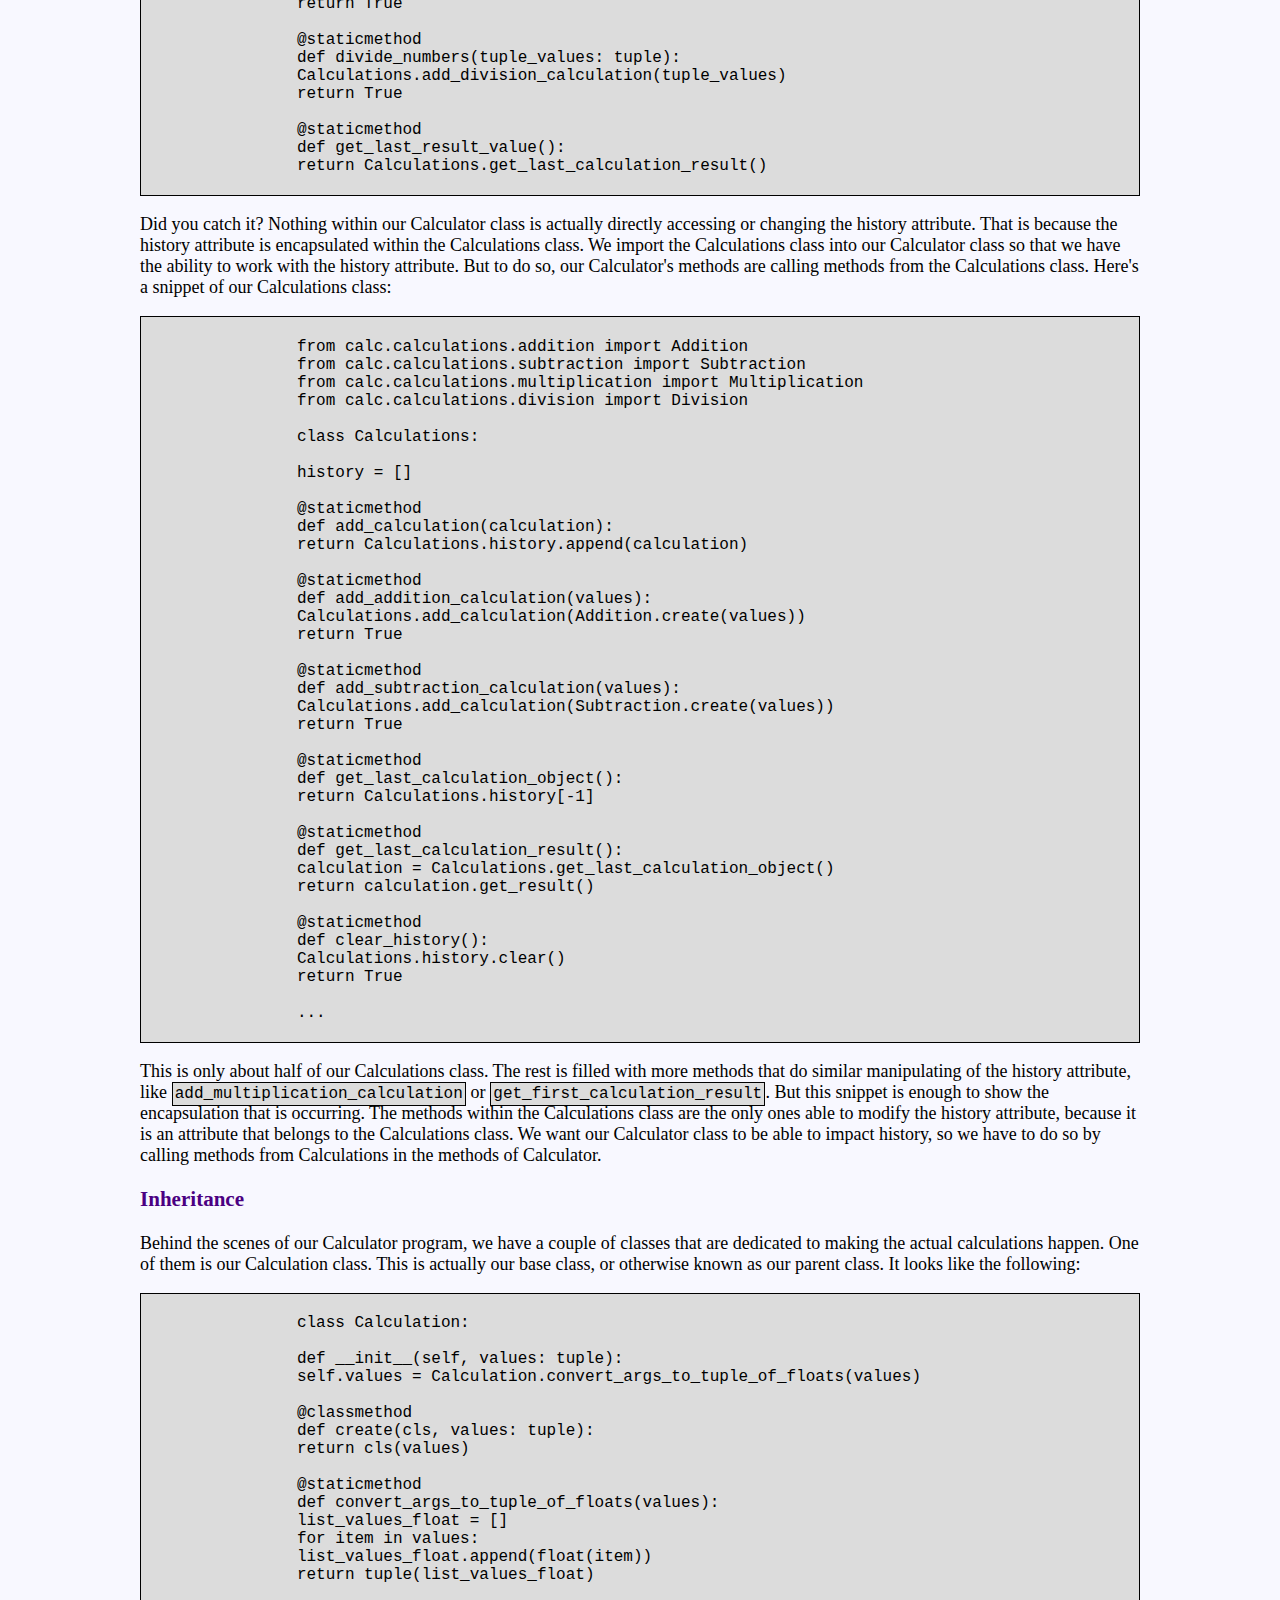
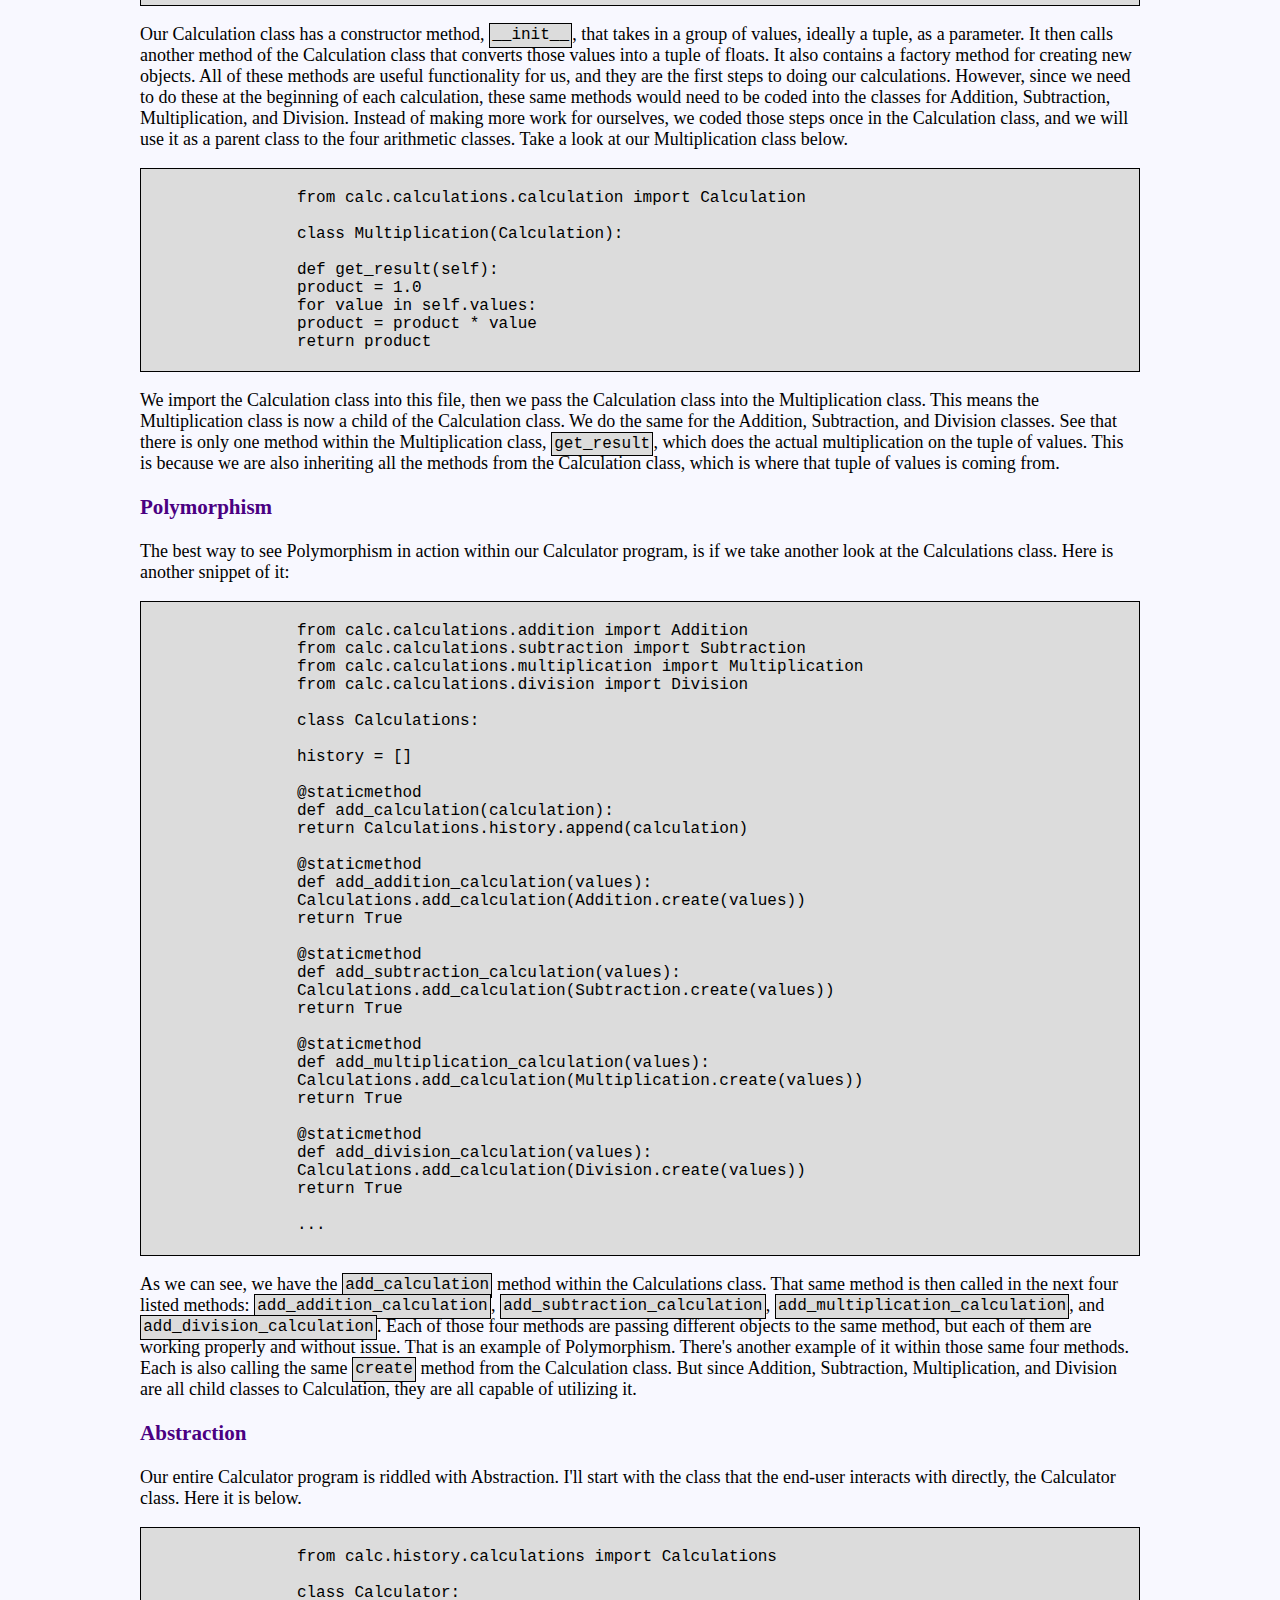
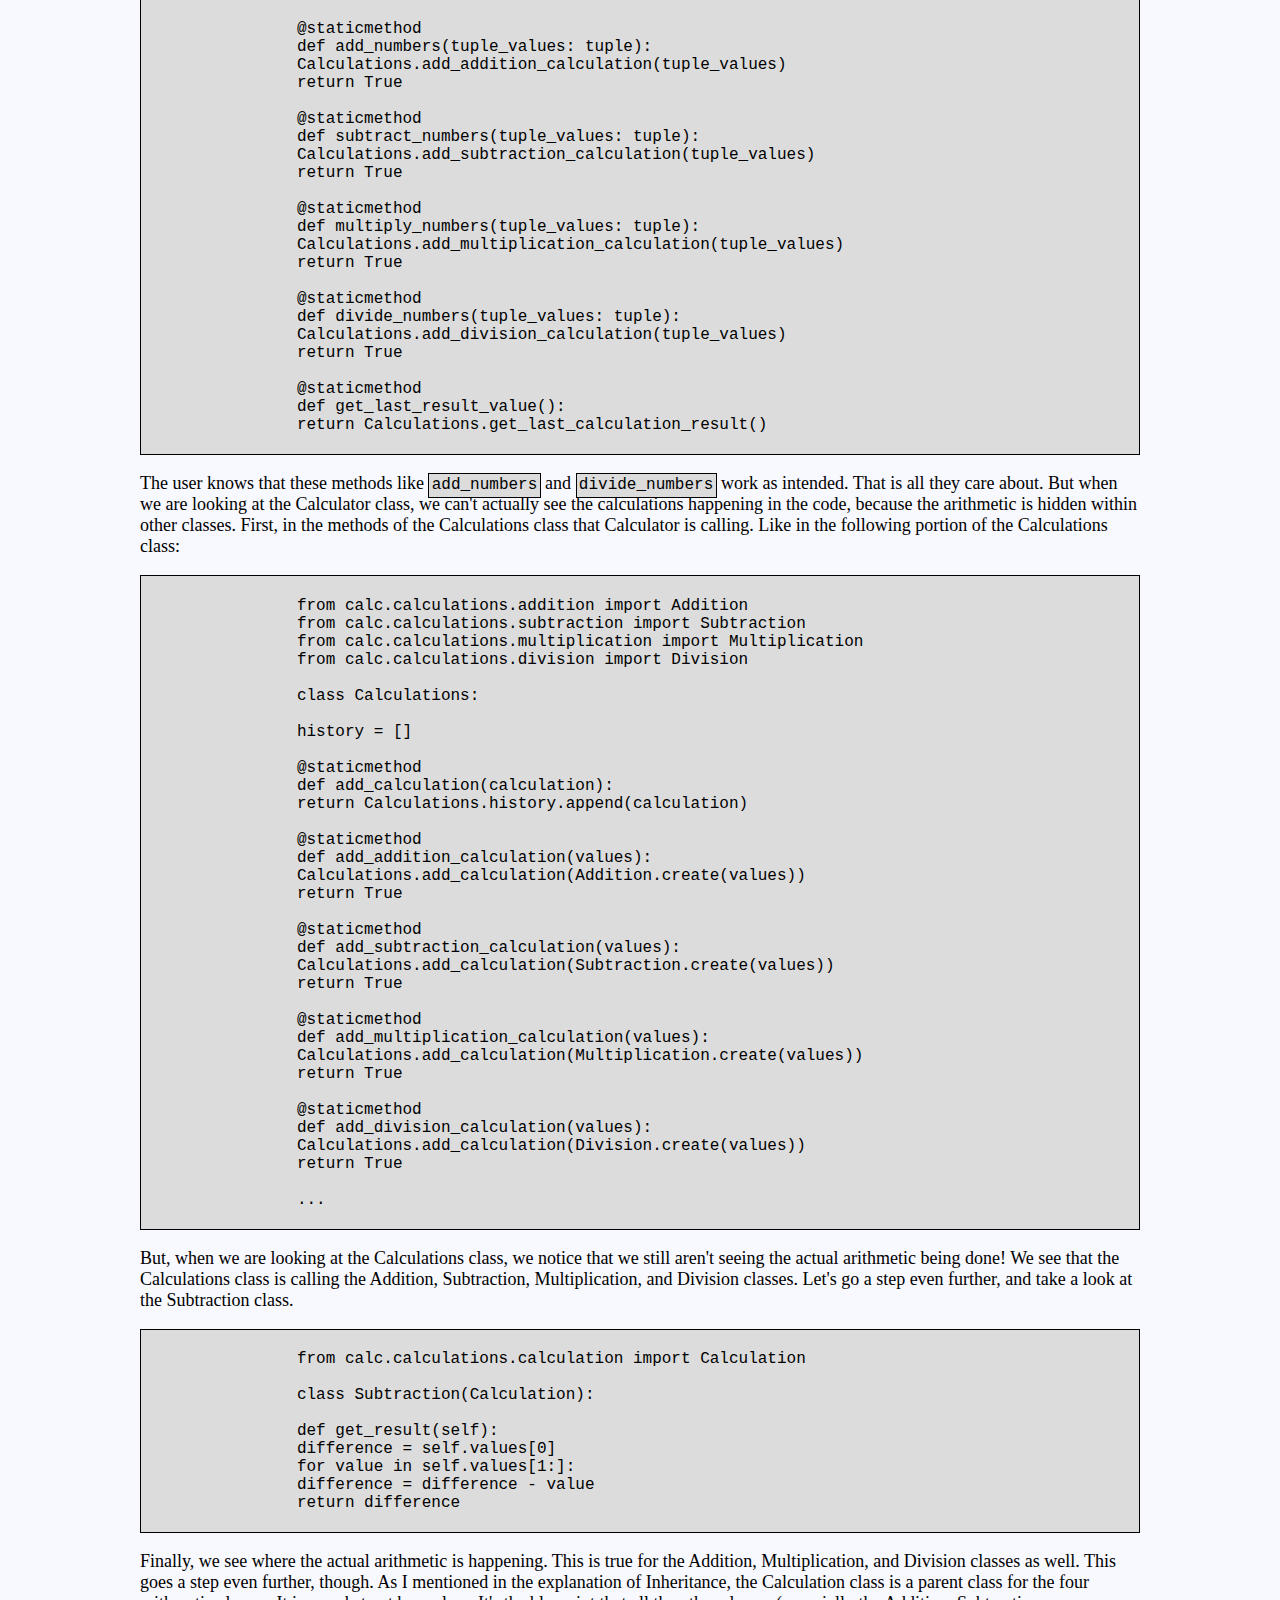
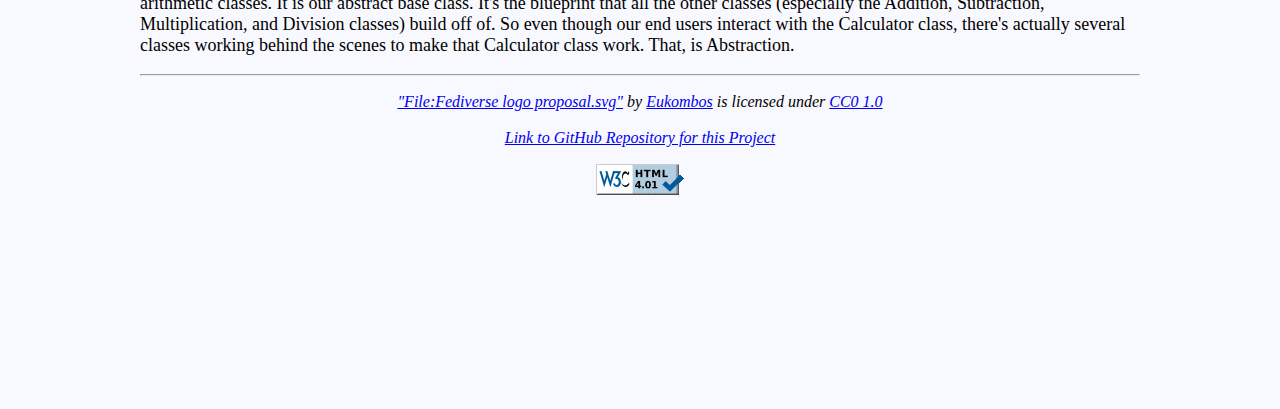
==== commit ce7e7688: "Finished working on the core principles article. Copied code from it to page four to set the framewo" ====
--- a/public_html/page_four.html
+++ b/public_html/page_four.html
@@ -2,7 +2,7 @@
 <html lang="en">
 <head>
     <meta charset="UTF-8">
-    <title>The Modern Internet Arrives</title>
+    <title>Four Core Principles of OOP</title>
     <meta name="description" content="This is an example of a meta description.
     This will often show up in search results.">
 
@@ -29,41 +29,16 @@
         #logo img {
             width: 100px;
         }
-        h1 {
-            text-align: center;
-            height: 50px;
-            line-height: 50px;
-            border: 2px solid black;
-            background-color: lightgray;
-        }
-        #tcpIP {
-        }
-        #lan {
-        }
-        #http {
-        }
-        #cerf {
-        }
-        #kahn {
-            margin-top: 50px;
-        }
-        #bernersLee {
-            margin-top: 50px;
-        }
         #primaryContent {
-            width: 750px;
+            width: 1000px;
             text-align: left;
+            font-size: large;
         }
         #wrapper {
             width: 1000px;
             margin-left: auto;
             margin-right: auto;
         }
-        #rightColumn{
-            width: 225px;
-            text-align: center;
-            font-style: italic;
-        }
         #footer {
             text-align: center;
             height: 20px;
@@ -73,14 +48,6 @@
             clear: both;
         }
         .floatLeft {
-            float: left;
-        }
-        .floatRight {
-            float: right;
-        }
-        .iconCard {
-            border: 2px solid black;
-            margin-right: 10px;
             float: left;
         }
     </style>
@@ -90,70 +57,315 @@
 <div id="wrapper">
     <div id="logo" class="floatLeft">
         <img src="images/fediverse_logo_proposal.svg" alt="An Interconnected World!"/>
-        The History of the Internet
+        Python For Everyone!
     </div>
     <menu id="primaryLinks">
-        <li><a href="index.html">Home</a></li>
+        <li><a href="index.html">Pylint Tips & Tricks</a></li>
         <li>|</li>
-        <li><a href="page_two.html">Page Two</a></li>
+        <li><a href="page_two.html">AAA Testing</a></li>
         <li>|</li>
-        <li><a href="page_three.html">Page Three</a></li>
+        <li><a href="page_three.html">OOP Principles</a></li>
         <li>|</li>
-        <li><a href="page_four.html">Page Four</a></li>
+        <li><a href="page_four.html">Separation of Concerns</a></li>
     </menu>
     <hr>
-    <h1>The Internet As We Know It Arrives</h1>
-    <br>
-    <div id="rightColumn" class="floatRight">
-        <div id="cerf">
-            <img height="300" width="225" src="images/cerf.jpg" alt="Vint Cerf"/>
-        </div>
-        Vint Cerf
-        <div id="kahn">
-            <img src="images/kahn.jpg" alt="Bob Kahn"/>
-        </div>
-        Bob Kahn
-        <div id="bernersLee">
-            <img src="images/berners_lee.jpg" alt="Tim Berners-Lee"/>
-        </div>
-        Tim Berners-Lee
-    </div>
+    <h1>The Four Core Principles of Object-Oriented Programming</h1>
     <article id="primaryContent">
         <hr>
-        <div id="lan" class="iconCard">
-            <img height="187" width="250" src="images/lan.jpg" alt="Ethernet Cables"/>
-        </div>
-        <h2>Networks Galore</h2>
-        <p>
-            After the success of ARPANET's demonstration at the ICCC, different networks began popping up all over the country.  This was especially true at large companies and college campuses.  They would often create their own Local Area Networks (LAN) to joint their computers together.  Also common were Wide Area Networks (WAN) which were capable of connecting multiple LANs together.  These were especially useful if you had say a company with buildings in multiple distant locations.  A LAN would be setup in each individual location, and a WAN would connect them together.  However, most networks were incompatible with one another, unable to communicate because they were created separately and not in the same uniform, consistent way.  If networks stayed compartmentalized like this, that would have been a major hindrance to the growth of the internet.
-        </p>
-        <hr>
-        <br>
-        <br>
-        <hr>
-        <div id="tcpIP" class="iconCard">
-            <img height="165" width="250" src="images/tcp_ip.jpg" alt="TCP/IP"/>
-        </div>
-        <h2>Standardizing Network Communication</h2>
-        <p>
-            In comes Vint Cerf and Bob Kahn.  These two are often credited as being the inventors of the internet.  Together they created the TCP/IP protocol.  This was a standardized protocol for setting up networks to send and receive packets a specific way.  As long as both networks were set up using the TCP/IP protocol, we could be sure that the two networks could send and receive packets between each other to communicate.  Under TCP/IP, different networks would interconnect via a "gateway", as they dubbed it, which was another computer that ran on the necessary protocol.  In 1993, after 10 years of refinement, TCP/IP protocol was adopted as the standard for all networks.  This was a major milestone, as there was now a common network of interconnected networks.  At that time, the ARPANET was adding new nodes to its network all across the US and the sale of personal computers was exploding.
-        </p>
-        <hr>
-        <br>
-        <br>
-        <hr>
-        <div id="http" class="iconCard">
-            <img height="185" width="300" src="images/http.jpg" alt="HTTP"/>
-        </div>
-        <h2>An Interconnected World</h2>
-        <p>
-            While Vint Cerf and Bob Kahn were working on the TCP/IP protocol, Tim Berners-Lee was creating his own protocol.  Berners-Lee is the creator of HTTP and the web browser.  The "World Wide Web" is his creation.  Prior to his invention, you could easily send files and emails over the TCP/IP network, but you were unable to just type in an address and go to a server to see its web page.  Around this same time, Presidential candidate Al Gore, a senator at the time, wrote a bill that would make the ARPANET open to the public and brought it before Congress.  Gore saw the potential utility in the ARPANET and wanted it to be a base for connecting people all around the United States and the world.  The bill was signed into law, and the internet became publicly available on August 6th, 1991.  Prior to this, there were separate LANs that computers were connecting to.  After, all of these LANs were able to connect together.  The internet itself is a TCP/IP Wide Area Network.  It is a network of networks.  The "web" is HTTP, and was now allowed to connect to the internet due to Al Gore's bill that made it public.  The internet as we know it today, was thus created.
+        <h2>What are the Four Core Principles?</h2>
+        <p>
+            Object-Oriented Programming (OOP) can be a powerful tool when implemented properly. In order for us to make sure we are utilizing it to its fullest extent, we have to be sure we are sticking to the four fundamental concepts of OOP. These are also known as the four core principles. These principles are Encapsulation, Inheritance, Polymorphism, and Abstraction. The rest of this article will define what each of these terms mean, as well as show how our Calculator program utilizes them all.
+        </p>
+        <h3>Encapsulation</h3>
+        <p>
+            Encapsulation is the idea of wrapping data and the methods that work on that data within one unit. This way there are restrictions placed on accessing variables and methods directly. This is useful as it can prevent accidental modifications of data. With encapsulation, an object's variable can only be changed by a method from that same object. A class is an example of encapsulation, as it bundles methods and data into a singular unit.
+        </p>
+        <h3>Inheritance</h3>
+        <p>
+            Inheritance is the ability to define a class that derives or inherits all the methods and properties of another class. This is very useful as it provides us with reusability of code. We don't have to rewrite the same code several times over, we can simply inherit from another class to gain all the functionality of that class without adding the same code. The class that is inherited from is often called the base class or the parent class. The class that inherits from another class is often called the derived class or the child class.
+        </p>
+        <h3>Polymorphism</h3>
+        <p>
+            Polymorphism is derived from the Greek words of "poly" and "morphism" which directly translates to "having many forms." In terms of programming, it is the idea that the same function can be used on several objects, without us being concerned about the class type of those objects. Essentially, it is the idea that one function or method should be able to work on many things. Like inheritance, it is a focus on reusability of code.
+        </p>
+        <h3>Abstraction</h3>
+        <p>
+            Abstraction is a technique used to hide the internal functionalities of a function from the end user. The end user is only familiar with what the function does, they are not concerned how it does it. When used in programming, an abstract base class is created that can be thought of as a blueprint for other classes. Important but complicated functionality can be placed in your abstract class, away from where a user interacts with your program. Then a common interface can be provided for the user that is able to pull functionality from your abstract classes. This streamlines ease of use and enhances an application's efficiency.
+        </p>
+        <h2>The Four Core Principles in Action</h2>
+        <p>
+            Definitions are sometimes hard to grasp without concrete examples to go along with them. Not to worry! The Calculator program we created utilizes each of these core principles. I'll show you how.
+        </p>
+        <h3>Encapsulation</h3>
+        <p>
+            As you know, we have built in a history attribute for our Calculator. This allows us to keep track of all the calculations we have done. We can pull out the most recent or the first calculation in the history, clear the history to start over, and more. However, take a look at our Calculator class and see if you notice anything.
+        </p>
+        <p>
+            <code style="display:block; white-space:pre-wrap">
+                from calc.history.calculations import Calculations
+
+                class Calculator:
+
+                @staticmethod
+                def add_numbers(tuple_values: tuple):
+                Calculations.add_addition_calculation(tuple_values)
+                return True
+
+                @staticmethod
+                def subtract_numbers(tuple_values: tuple):
+                Calculations.add_subtraction_calculation(tuple_values)
+                return True
+
+                @staticmethod
+                def multiply_numbers(tuple_values: tuple):
+                Calculations.add_multiplication_calculation(tuple_values)
+                return True
+
+                @staticmethod
+                def divide_numbers(tuple_values: tuple):
+                Calculations.add_division_calculation(tuple_values)
+                return True
+
+                @staticmethod
+                def get_last_result_value():
+                return Calculations.get_last_calculation_result()
+            </code>
+        </p>
+        <p>
+            Did you catch it? Nothing within our Calculator class is actually directly accessing or changing the history attribute. That is because the history attribute is encapsulated within the Calculations class. We import the Calculations class into our Calculator class so that we have the ability to work with the history attribute. But to do so, our Calculator's methods are calling methods from the Calculations class. Here's a snippet of our Calculations class:
+        </p>
+        <p>
+            <code style="display:block; white-space:pre-wrap">
+                from calc.calculations.addition import Addition
+                from calc.calculations.subtraction import Subtraction
+                from calc.calculations.multiplication import Multiplication
+                from calc.calculations.division import Division
+
+                class Calculations:
+
+                history = []
+
+                @staticmethod
+                def add_calculation(calculation):
+                return Calculations.history.append(calculation)
+
+                @staticmethod
+                def add_addition_calculation(values):
+                Calculations.add_calculation(Addition.create(values))
+                return True
+
+                @staticmethod
+                def add_subtraction_calculation(values):
+                Calculations.add_calculation(Subtraction.create(values))
+                return True
+
+                @staticmethod
+                def get_last_calculation_object():
+                return Calculations.history[-1]
+
+                @staticmethod
+                def get_last_calculation_result():
+                calculation = Calculations.get_last_calculation_object()
+                return calculation.get_result()
+
+                @staticmethod
+                def clear_history():
+                Calculations.history.clear()
+                return True
+
+                ...
+            </code>
+        </p>
+        <p>
+            This is only about half of our Calculations class. The rest is filled with more methods that do similar manipulating of the history attribute, like <code>add_multiplication_calculation</code> or <code>get_first_calculation_result</code>. But this snippet is enough to show the encapsulation that is occurring. The methods within the Calculations class are the only ones able to modify the history attribute, because it is an attribute that belongs to the Calculations class. We want our Calculator class to be able to impact history, so we have to do so by calling methods from Calculations in the methods of Calculator.
+        </p>
+        <h3>Inheritance</h3>
+        <p>
+            Behind the scenes of our Calculator program, we have a couple of classes that are dedicated to making the actual calculations happen. One of them is our Calculation class. This is actually our base class, or otherwise known as our parent class. It looks like the following:
+        </p>
+        <p>
+            <code style="display:block; white-space:pre-wrap">
+                class Calculation:
+
+                def __init__(self, values: tuple):
+                self.values = Calculation.convert_args_to_tuple_of_floats(values)
+
+                @classmethod
+                def create(cls, values: tuple):
+                return cls(values)
+
+                @staticmethod
+                def convert_args_to_tuple_of_floats(values):
+                list_values_float = []
+                for item in values:
+                list_values_float.append(float(item))
+                return tuple(list_values_float)
+            </code>
+        </p>
+        <p>
+            Our Calculation class has a constructor method, <code>__init__</code>, that takes in a group of values, ideally a tuple, as a parameter. It then calls another method of the Calculation class that converts those values into a tuple of floats. It also contains a factory method for creating new objects. All of these methods are useful functionality for us, and they are the first steps to doing our calculations. However, since we need to do these at the beginning of each calculation, these same methods would need to be coded into the classes for Addition, Subtraction, Multiplication, and Division. Instead of making more work for ourselves, we coded those steps once in the Calculation class, and we will use it as a parent class to the four arithmetic classes. Take a look at our Multiplication class below.
+        </p>
+        <p>
+            <code style="display:block; white-space:pre-wrap">
+                from calc.calculations.calculation import Calculation
+
+                class Multiplication(Calculation):
+
+                def get_result(self):
+                product = 1.0
+                for value in self.values:
+                product = product * value
+                return product
+            </code>
+        </p>
+        <p>
+            We import the Calculation class into this file, then we pass the Calculation class into the Multiplication class. This means the Multiplication class is now a child of the Calculation class. We do the same for the Addition, Subtraction, and Division classes. See that there is only one method within the Multiplication class, <code>get_result</code>, which does the actual multiplication on the tuple of values. This is because we are also inheriting all the methods from the Calculation class, which is where that tuple of values is coming from.
+        </p>
+        <h3>Polymorphism</h3>
+        <p>
+            The best way to see Polymorphism in action within our Calculator program, is if we take another look at the Calculations class.  Here is another snippet of it:
+        </p>
+        <p>
+            <code style="display:block; white-space:pre-wrap">
+                from calc.calculations.addition import Addition
+                from calc.calculations.subtraction import Subtraction
+                from calc.calculations.multiplication import Multiplication
+                from calc.calculations.division import Division
+
+                class Calculations:
+
+                history = []
+
+                @staticmethod
+                def add_calculation(calculation):
+                return Calculations.history.append(calculation)
+
+                @staticmethod
+                def add_addition_calculation(values):
+                Calculations.add_calculation(Addition.create(values))
+                return True
+
+                @staticmethod
+                def add_subtraction_calculation(values):
+                Calculations.add_calculation(Subtraction.create(values))
+                return True
+
+                @staticmethod
+                def add_multiplication_calculation(values):
+                Calculations.add_calculation(Multiplication.create(values))
+                return True
+
+                @staticmethod
+                def add_division_calculation(values):
+                Calculations.add_calculation(Division.create(values))
+                return True
+
+                ...
+            </code>
+        </p>
+        <p>
+            As we can see, we have the <code>add_calculation</code> method within the Calculations class. That same method is then called in the next four listed methods: <code>add_addition_calculation</code>, <code>add_subtraction_calculation</code>, <code>add_multiplication_calculation</code>, and <code>add_division_calculation</code>. Each of those four methods are passing different objects to the same method, but each of them are working properly and without issue. That is an example of Polymorphism. There's another example of it within those same four methods. Each is also calling the same <code>create</code> method from the Calculation class. But since Addition, Subtraction, Multiplication, and Division are all child classes to Calculation, they are all capable of utilizing it.
+        </p>
+        <h3>Abstraction</h3>
+        <p>
+            Our entire Calculator program is riddled with Abstraction. I'll start with the class that the end-user interacts with directly, the Calculator class. Here it is below.
+        </p>
+        <p>
+            <code style="display:block; white-space:pre-wrap">
+                from calc.history.calculations import Calculations
+
+                class Calculator:
+
+                @staticmethod
+                def add_numbers(tuple_values: tuple):
+                Calculations.add_addition_calculation(tuple_values)
+                return True
+
+                @staticmethod
+                def subtract_numbers(tuple_values: tuple):
+                Calculations.add_subtraction_calculation(tuple_values)
+                return True
+
+                @staticmethod
+                def multiply_numbers(tuple_values: tuple):
+                Calculations.add_multiplication_calculation(tuple_values)
+                return True
+
+                @staticmethod
+                def divide_numbers(tuple_values: tuple):
+                Calculations.add_division_calculation(tuple_values)
+                return True
+
+                @staticmethod
+                def get_last_result_value():
+                return Calculations.get_last_calculation_result()
+            </code>
+        </p>
+        <p>
+            The user knows that these methods like <code>add_numbers</code> and <code>divide_numbers</code> work as intended. That is all they care about. But when we are looking at the Calculator class, we can't actually see the calculations happening in the code, because the arithmetic is hidden within other classes. First, in the methods of the Calculations class that Calculator is calling. Like in the following portion of the Calculations class:
+        </p>
+        <p>
+            <code style="display:block; white-space:pre-wrap">
+                from calc.calculations.addition import Addition
+                from calc.calculations.subtraction import Subtraction
+                from calc.calculations.multiplication import Multiplication
+                from calc.calculations.division import Division
+
+                class Calculations:
+
+                history = []
+
+                @staticmethod
+                def add_calculation(calculation):
+                return Calculations.history.append(calculation)
+
+                @staticmethod
+                def add_addition_calculation(values):
+                Calculations.add_calculation(Addition.create(values))
+                return True
+
+                @staticmethod
+                def add_subtraction_calculation(values):
+                Calculations.add_calculation(Subtraction.create(values))
+                return True
+
+                @staticmethod
+                def add_multiplication_calculation(values):
+                Calculations.add_calculation(Multiplication.create(values))
+                return True
+
+                @staticmethod
+                def add_division_calculation(values):
+                Calculations.add_calculation(Division.create(values))
+                return True
+
+                ...
+            </code>
+        </p>
+        <p>
+            But, when we are looking at the Calculations class, we notice that we still aren't seeing the actual arithmetic being done! We see that the Calculations class is calling the Addition, Subtraction, Multiplication, and Division classes. Let's go a step even further, and take a look at the Subtraction class.
+        </p>
+        <p>
+            <code style="display:block; white-space:pre-wrap">
+                from calc.calculations.calculation import Calculation
+
+                class Subtraction(Calculation):
+
+                def get_result(self):
+                difference = self.values[0]
+                for value in self.values[1:]:
+                difference = difference - value
+                return difference
+            </code>
+        </p>
+        <p>
+            Finally, we see where the actual arithmetic is happening. This is true for the Addition, Multiplication, and Division classes as well. This goes a step even further, though. As I mentioned in the explanation of Inheritance, the Calculation class is a parent class for the four arithmetic classes. It is our abstract base class. It's the blueprint that all the other classes (especially the Addition, Subtraction, Multiplication, and Division classes) build off of. So even though our end users interact with the Calculator class, there's actually several classes working behind the scenes to make that Calculator class work. That, is Abstraction.
         </p>
     </article>
     <hr>
     <footer id="footer" class="clearFix">
         <p>
-            <a href="https://commons.wikimedia.org/w/index.php?curid=70845534">"File:Fediverse logo proposal.svg"</a><span> by <a href="https://commons.wikimedia.org/wiki/User:Eukombos">Eukombos</a></span> is licensed under <a href="http://creativecommons.org/publicdomain/zero/1.0/deed.en?ref=ccsearch&atype=html">CC0 1.0</a> | <a href="https://www.flickr.com/photos/88548643@N00/139617711">"Lemon LAN"</a><span> by <a href="https://www.flickr.com/photos/88548643@N00">rfranklinaz</a></span> is licensed under <a href="https://creativecommons.org/licenses/by/2.0/?ref=ccsearch&atype=html">CC BY 2.0</a> | <a href="https://www.flickr.com/photos/84856173@N00/6366727639">"Vint Cerf - Father of Internet"</a><span> by <a href="https://www.flickr.com/photos/84856173@N00">Anirudh Koul</a></span> is licensed under <a href="https://creativecommons.org/licenses/by-nc/2.0/?ref=ccsearch&atype=html">CC BY-NC 2.0</a> | <a href="https://www.flickr.com/photos/76881191@N07/13834286634">"TCP/IP"</a><span> by <a href="https://www.flickr.com/photos/76881191@N07">TETSUKARE</a></span> is licensed under <a href="https://creativecommons.org/licenses/by/2.0/?ref=ccsearch&atype=html">CC BY 2.0</a> | <a href="https://commons.wikimedia.org/wiki/File:Bob_Kahn.jpg">Вени Марковски | Veni Markovski</a>, <a href="https://creativecommons.org/licenses/by-sa/3.0">CC BY-SA 3.0</a>, via Wikimedia Commons | <a href="https://www.flickr.com/photos/126940499@N05/15240513899">"Jak udostępnić pliki przez serwer HTTP"</a><span> by <a href="https://www.flickr.com/photos/126940499@N05">download.net.pl</a></span> is licensed under <a href="https://creativecommons.org/licenses/by-nd/2.0/?ref=ccsearch&atype=html">CC BY-ND 2.0</a> | <a href="https://commons.wikimedia.org/w/index.php?curid=53878695">"File:Sir Tim Berners-Lee (cropped).jpg"</a><span> by <a href="https://www.wikidata.org/wiki/Q20202034">Paul Clarke</a></span> is licensed under <a href="https://creativecommons.org/licenses/by-sa/4.0?ref=ccsearch&atype=html">CC BY-SA 4.0</a>
+            <a href="https://commons.wikimedia.org/w/index.php?curid=70845534">"File:Fediverse logo proposal.svg"</a><span> by <a href="https://commons.wikimedia.org/wiki/User:Eukombos">Eukombos</a></span> is licensed under <a href="http://creativecommons.org/publicdomain/zero/1.0/deed.en?ref=ccsearch&atype=html">CC0 1.0</a>
         </p>
         <p>
             <a href="https://github.com/kc625/is601-project1">Link to GitHub Repository for this Project</a>
--- a/public_html/css/style.css
+++ b/public_html/css/style.css
@@ -1,10 +1,19 @@
 h1 {
     color: mediumblue;
     font-weight: bold;
+    text-align: center;
+    height: 50px;
+    line-height: 50px;
+    border: 2px solid black;
+    background-color: gainsboro;
 }
 
 h2 {
     color: maroon;
+}
+
+h3 {
+    color: indigo;
 }
 
 body {
@@ -13,4 +22,10 @@
 
 footer {
     font-style: italic;
+}
+
+code {
+    background-color: gainsboro;
+    padding: 2.25px;
+    border: 0.5px solid black;
 }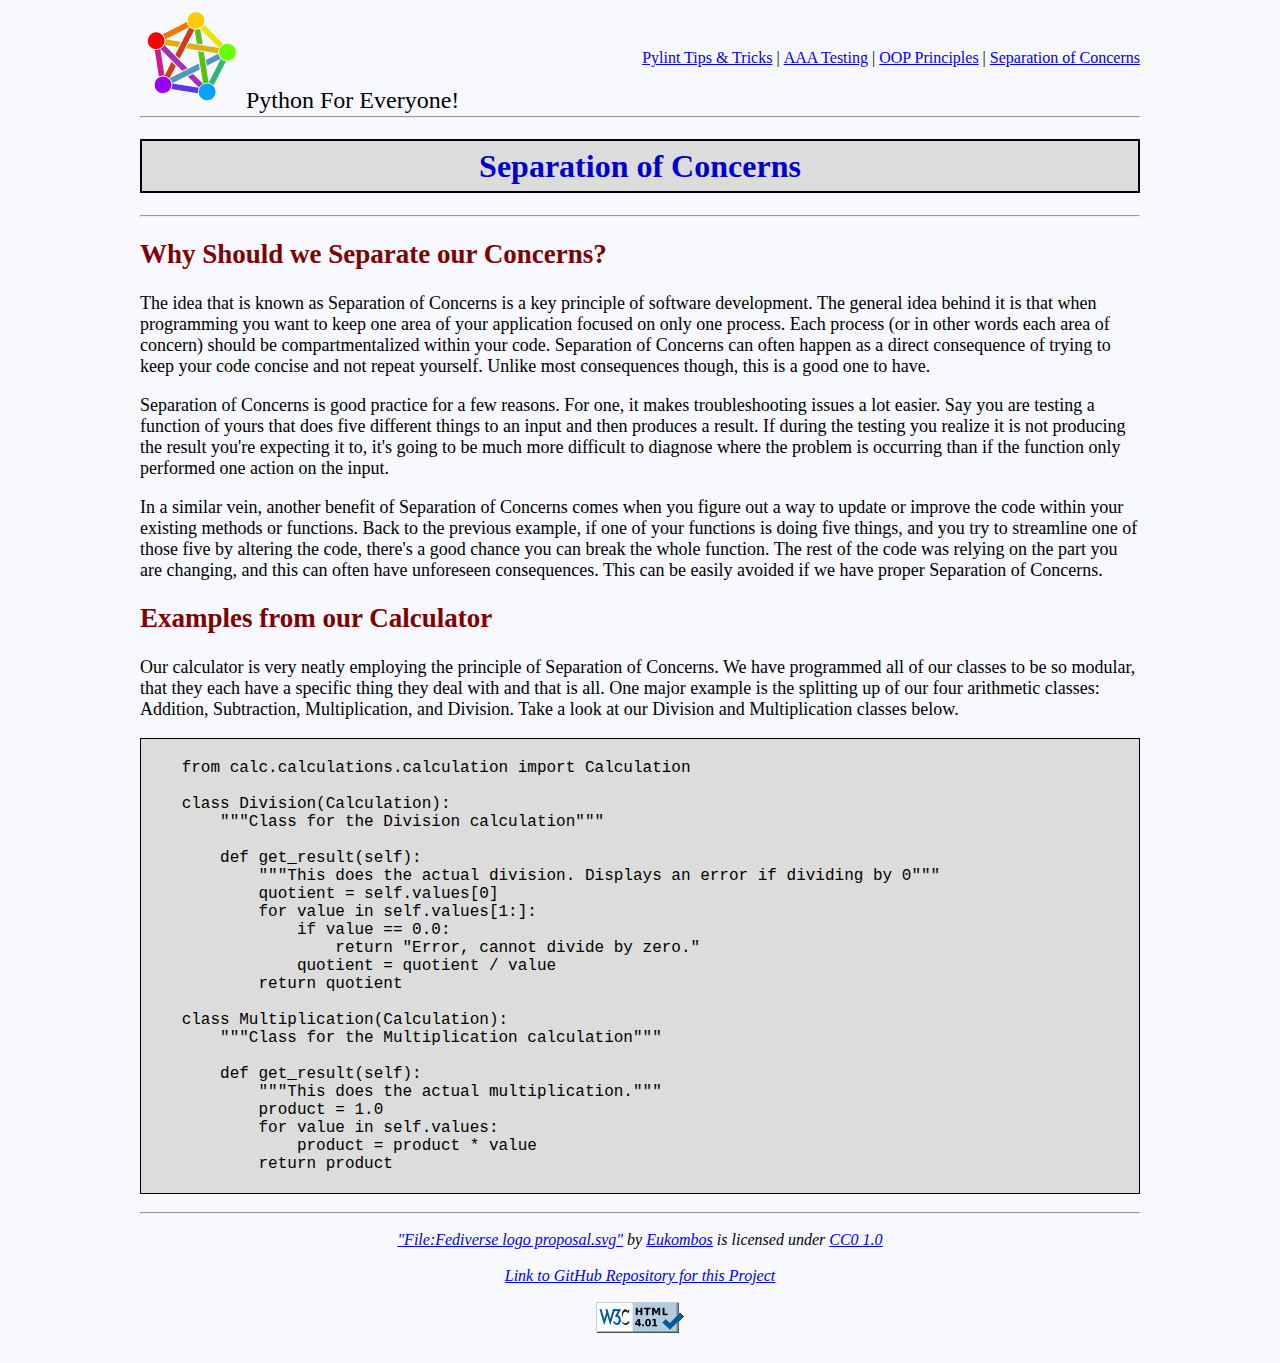
==== commit beaeb4a7: "Began working on separation of concerns articles. Went back and added docstrings to all the code blo" ====
--- a/public_html/page_four.html
+++ b/public_html/page_four.html
@@ -2,7 +2,7 @@
 <html lang="en">
 <head>
     <meta charset="UTF-8">
-    <title>Four Core Principles of OOP</title>
+    <title>Separation of Concerns</title>
     <meta name="description" content="This is an example of a meta description.
     This will often show up in search results.">
 
@@ -69,297 +69,49 @@
         <li><a href="page_four.html">Separation of Concerns</a></li>
     </menu>
     <hr>
-    <h1>The Four Core Principles of Object-Oriented Programming</h1>
+    <h1>Separation of Concerns</h1>
     <article id="primaryContent">
         <hr>
-        <h2>What are the Four Core Principles?</h2>
+        <h2>Why Should we Separate our Concerns?</h2>
         <p>
-            Object-Oriented Programming (OOP) can be a powerful tool when implemented properly. In order for us to make sure we are utilizing it to its fullest extent, we have to be sure we are sticking to the four fundamental concepts of OOP. These are also known as the four core principles. These principles are Encapsulation, Inheritance, Polymorphism, and Abstraction. The rest of this article will define what each of these terms mean, as well as show how our Calculator program utilizes them all.
+            The idea that is known as Separation of Concerns is a key principle of software development. The general idea behind it is that when programming you want to keep one area of your application focused on only one process. Each process (or in other words each area of concern) should be compartmentalized within your code. Separation of Concerns can often happen as a direct consequence of trying to keep your code concise and not repeat yourself. Unlike most consequences though, this is a good one to have.
         </p>
-        <h3>Encapsulation</h3>
         <p>
-            Encapsulation is the idea of wrapping data and the methods that work on that data within one unit. This way there are restrictions placed on accessing variables and methods directly. This is useful as it can prevent accidental modifications of data. With encapsulation, an object's variable can only be changed by a method from that same object. A class is an example of encapsulation, as it bundles methods and data into a singular unit.
+            Separation of Concerns is good practice for a few reasons. For one, it makes troubleshooting issues a lot easier. Say you are testing a function of yours that does five different things to an input and then produces a result. If during the testing you realize it is not producing the result you're expecting it to, it's going to be much more difficult to diagnose where the problem is occurring than if the function only performed one action on the input.
         </p>
-        <h3>Inheritance</h3>
         <p>
-            Inheritance is the ability to define a class that derives or inherits all the methods and properties of another class. This is very useful as it provides us with reusability of code. We don't have to rewrite the same code several times over, we can simply inherit from another class to gain all the functionality of that class without adding the same code. The class that is inherited from is often called the base class or the parent class. The class that inherits from another class is often called the derived class or the child class.
+            In a similar vein, another benefit of Separation of Concerns comes when you figure out a way to update or improve the code within your existing methods or functions. Back to the previous example, if one of your functions is doing five things, and you try to streamline one of those five by altering the code, there's a good chance you can break the whole function. The rest of the code was relying on the part you are changing, and this can often have unforeseen consequences. This can be easily avoided if we have proper Separation of Concerns.
         </p>
-        <h3>Polymorphism</h3>
+        <h2>Examples from our Calculator</h2>
         <p>
-            Polymorphism is derived from the Greek words of "poly" and "morphism" which directly translates to "having many forms." In terms of programming, it is the idea that the same function can be used on several objects, without us being concerned about the class type of those objects. Essentially, it is the idea that one function or method should be able to work on many things. Like inheritance, it is a focus on reusability of code.
-        </p>
-        <h3>Abstraction</h3>
-        <p>
-            Abstraction is a technique used to hide the internal functionalities of a function from the end user. The end user is only familiar with what the function does, they are not concerned how it does it. When used in programming, an abstract base class is created that can be thought of as a blueprint for other classes. Important but complicated functionality can be placed in your abstract class, away from where a user interacts with your program. Then a common interface can be provided for the user that is able to pull functionality from your abstract classes. This streamlines ease of use and enhances an application's efficiency.
-        </p>
-        <h2>The Four Core Principles in Action</h2>
-        <p>
-            Definitions are sometimes hard to grasp without concrete examples to go along with them. Not to worry! The Calculator program we created utilizes each of these core principles. I'll show you how.
-        </p>
-        <h3>Encapsulation</h3>
-        <p>
-            As you know, we have built in a history attribute for our Calculator. This allows us to keep track of all the calculations we have done. We can pull out the most recent or the first calculation in the history, clear the history to start over, and more. However, take a look at our Calculator class and see if you notice anything.
+            Our calculator is very neatly employing the principle of Separation of Concerns. We have programmed all of our classes to be so modular, that they each have a specific thing they deal with and that is all. One major example is the splitting up of our four arithmetic classes: Addition, Subtraction, Multiplication, and Division. Take a look at our Division and Multiplication classes below.
         </p>
         <p>
             <code style="display:block; white-space:pre-wrap">
-                from calc.history.calculations import Calculations
+    from calc.calculations.calculation import Calculation
 
-                class Calculator:
+    class Division(Calculation):
+        """Class for the Division calculation"""
 
-                @staticmethod
-                def add_numbers(tuple_values: tuple):
-                Calculations.add_addition_calculation(tuple_values)
-                return True
+        def get_result(self):
+            """This does the actual division. Displays an error if dividing by 0"""
+            quotient = self.values[0]
+            for value in self.values[1:]:
+                if value == 0.0:
+                    return "Error, cannot divide by zero."
+                quotient = quotient / value
+            return quotient
 
-                @staticmethod
-                def subtract_numbers(tuple_values: tuple):
-                Calculations.add_subtraction_calculation(tuple_values)
-                return True
+    class Multiplication(Calculation):
+        """Class for the Multiplication calculation"""
 
-                @staticmethod
-                def multiply_numbers(tuple_values: tuple):
-                Calculations.add_multiplication_calculation(tuple_values)
-                return True
-
-                @staticmethod
-                def divide_numbers(tuple_values: tuple):
-                Calculations.add_division_calculation(tuple_values)
-                return True
-
-                @staticmethod
-                def get_last_result_value():
-                return Calculations.get_last_calculation_result()
+        def get_result(self):
+            """This does the actual multiplication."""
+            product = 1.0
+            for value in self.values:
+                product = product * value
+            return product
             </code>
-        </p>
-        <p>
-            Did you catch it? Nothing within our Calculator class is actually directly accessing or changing the history attribute. That is because the history attribute is encapsulated within the Calculations class. We import the Calculations class into our Calculator class so that we have the ability to work with the history attribute. But to do so, our Calculator's methods are calling methods from the Calculations class. Here's a snippet of our Calculations class:
-        </p>
-        <p>
-            <code style="display:block; white-space:pre-wrap">
-                from calc.calculations.addition import Addition
-                from calc.calculations.subtraction import Subtraction
-                from calc.calculations.multiplication import Multiplication
-                from calc.calculations.division import Division
-
-                class Calculations:
-
-                history = []
-
-                @staticmethod
-                def add_calculation(calculation):
-                return Calculations.history.append(calculation)
-
-                @staticmethod
-                def add_addition_calculation(values):
-                Calculations.add_calculation(Addition.create(values))
-                return True
-
-                @staticmethod
-                def add_subtraction_calculation(values):
-                Calculations.add_calculation(Subtraction.create(values))
-                return True
-
-                @staticmethod
-                def get_last_calculation_object():
-                return Calculations.history[-1]
-
-                @staticmethod
-                def get_last_calculation_result():
-                calculation = Calculations.get_last_calculation_object()
-                return calculation.get_result()
-
-                @staticmethod
-                def clear_history():
-                Calculations.history.clear()
-                return True
-
-                ...
-            </code>
-        </p>
-        <p>
-            This is only about half of our Calculations class. The rest is filled with more methods that do similar manipulating of the history attribute, like <code>add_multiplication_calculation</code> or <code>get_first_calculation_result</code>. But this snippet is enough to show the encapsulation that is occurring. The methods within the Calculations class are the only ones able to modify the history attribute, because it is an attribute that belongs to the Calculations class. We want our Calculator class to be able to impact history, so we have to do so by calling methods from Calculations in the methods of Calculator.
-        </p>
-        <h3>Inheritance</h3>
-        <p>
-            Behind the scenes of our Calculator program, we have a couple of classes that are dedicated to making the actual calculations happen. One of them is our Calculation class. This is actually our base class, or otherwise known as our parent class. It looks like the following:
-        </p>
-        <p>
-            <code style="display:block; white-space:pre-wrap">
-                class Calculation:
-
-                def __init__(self, values: tuple):
-                self.values = Calculation.convert_args_to_tuple_of_floats(values)
-
-                @classmethod
-                def create(cls, values: tuple):
-                return cls(values)
-
-                @staticmethod
-                def convert_args_to_tuple_of_floats(values):
-                list_values_float = []
-                for item in values:
-                list_values_float.append(float(item))
-                return tuple(list_values_float)
-            </code>
-        </p>
-        <p>
-            Our Calculation class has a constructor method, <code>__init__</code>, that takes in a group of values, ideally a tuple, as a parameter. It then calls another method of the Calculation class that converts those values into a tuple of floats. It also contains a factory method for creating new objects. All of these methods are useful functionality for us, and they are the first steps to doing our calculations. However, since we need to do these at the beginning of each calculation, these same methods would need to be coded into the classes for Addition, Subtraction, Multiplication, and Division. Instead of making more work for ourselves, we coded those steps once in the Calculation class, and we will use it as a parent class to the four arithmetic classes. Take a look at our Multiplication class below.
-        </p>
-        <p>
-            <code style="display:block; white-space:pre-wrap">
-                from calc.calculations.calculation import Calculation
-
-                class Multiplication(Calculation):
-
-                def get_result(self):
-                product = 1.0
-                for value in self.values:
-                product = product * value
-                return product
-            </code>
-        </p>
-        <p>
-            We import the Calculation class into this file, then we pass the Calculation class into the Multiplication class. This means the Multiplication class is now a child of the Calculation class. We do the same for the Addition, Subtraction, and Division classes. See that there is only one method within the Multiplication class, <code>get_result</code>, which does the actual multiplication on the tuple of values. This is because we are also inheriting all the methods from the Calculation class, which is where that tuple of values is coming from.
-        </p>
-        <h3>Polymorphism</h3>
-        <p>
-            The best way to see Polymorphism in action within our Calculator program, is if we take another look at the Calculations class.  Here is another snippet of it:
-        </p>
-        <p>
-            <code style="display:block; white-space:pre-wrap">
-                from calc.calculations.addition import Addition
-                from calc.calculations.subtraction import Subtraction
-                from calc.calculations.multiplication import Multiplication
-                from calc.calculations.division import Division
-
-                class Calculations:
-
-                history = []
-
-                @staticmethod
-                def add_calculation(calculation):
-                return Calculations.history.append(calculation)
-
-                @staticmethod
-                def add_addition_calculation(values):
-                Calculations.add_calculation(Addition.create(values))
-                return True
-
-                @staticmethod
-                def add_subtraction_calculation(values):
-                Calculations.add_calculation(Subtraction.create(values))
-                return True
-
-                @staticmethod
-                def add_multiplication_calculation(values):
-                Calculations.add_calculation(Multiplication.create(values))
-                return True
-
-                @staticmethod
-                def add_division_calculation(values):
-                Calculations.add_calculation(Division.create(values))
-                return True
-
-                ...
-            </code>
-        </p>
-        <p>
-            As we can see, we have the <code>add_calculation</code> method within the Calculations class. That same method is then called in the next four listed methods: <code>add_addition_calculation</code>, <code>add_subtraction_calculation</code>, <code>add_multiplication_calculation</code>, and <code>add_division_calculation</code>. Each of those four methods are passing different objects to the same method, but each of them are working properly and without issue. That is an example of Polymorphism. There's another example of it within those same four methods. Each is also calling the same <code>create</code> method from the Calculation class. But since Addition, Subtraction, Multiplication, and Division are all child classes to Calculation, they are all capable of utilizing it.
-        </p>
-        <h3>Abstraction</h3>
-        <p>
-            Our entire Calculator program is riddled with Abstraction. I'll start with the class that the end-user interacts with directly, the Calculator class. Here it is below.
-        </p>
-        <p>
-            <code style="display:block; white-space:pre-wrap">
-                from calc.history.calculations import Calculations
-
-                class Calculator:
-
-                @staticmethod
-                def add_numbers(tuple_values: tuple):
-                Calculations.add_addition_calculation(tuple_values)
-                return True
-
-                @staticmethod
-                def subtract_numbers(tuple_values: tuple):
-                Calculations.add_subtraction_calculation(tuple_values)
-                return True
-
-                @staticmethod
-                def multiply_numbers(tuple_values: tuple):
-                Calculations.add_multiplication_calculation(tuple_values)
-                return True
-
-                @staticmethod
-                def divide_numbers(tuple_values: tuple):
-                Calculations.add_division_calculation(tuple_values)
-                return True
-
-                @staticmethod
-                def get_last_result_value():
-                return Calculations.get_last_calculation_result()
-            </code>
-        </p>
-        <p>
-            The user knows that these methods like <code>add_numbers</code> and <code>divide_numbers</code> work as intended. That is all they care about. But when we are looking at the Calculator class, we can't actually see the calculations happening in the code, because the arithmetic is hidden within other classes. First, in the methods of the Calculations class that Calculator is calling. Like in the following portion of the Calculations class:
-        </p>
-        <p>
-            <code style="display:block; white-space:pre-wrap">
-                from calc.calculations.addition import Addition
-                from calc.calculations.subtraction import Subtraction
-                from calc.calculations.multiplication import Multiplication
-                from calc.calculations.division import Division
-
-                class Calculations:
-
-                history = []
-
-                @staticmethod
-                def add_calculation(calculation):
-                return Calculations.history.append(calculation)
-
-                @staticmethod
-                def add_addition_calculation(values):
-                Calculations.add_calculation(Addition.create(values))
-                return True
-
-                @staticmethod
-                def add_subtraction_calculation(values):
-                Calculations.add_calculation(Subtraction.create(values))
-                return True
-
-                @staticmethod
-                def add_multiplication_calculation(values):
-                Calculations.add_calculation(Multiplication.create(values))
-                return True
-
-                @staticmethod
-                def add_division_calculation(values):
-                Calculations.add_calculation(Division.create(values))
-                return True
-
-                ...
-            </code>
-        </p>
-        <p>
-            But, when we are looking at the Calculations class, we notice that we still aren't seeing the actual arithmetic being done! We see that the Calculations class is calling the Addition, Subtraction, Multiplication, and Division classes. Let's go a step even further, and take a look at the Subtraction class.
-        </p>
-        <p>
-            <code style="display:block; white-space:pre-wrap">
-                from calc.calculations.calculation import Calculation
-
-                class Subtraction(Calculation):
-
-                def get_result(self):
-                difference = self.values[0]
-                for value in self.values[1:]:
-                difference = difference - value
-                return difference
-            </code>
-        </p>
-        <p>
-            Finally, we see where the actual arithmetic is happening. This is true for the Addition, Multiplication, and Division classes as well. This goes a step even further, though. As I mentioned in the explanation of Inheritance, the Calculation class is a parent class for the four arithmetic classes. It is our abstract base class. It's the blueprint that all the other classes (especially the Addition, Subtraction, Multiplication, and Division classes) build off of. So even though our end users interact with the Calculator class, there's actually several classes working behind the scenes to make that Calculator class work. That, is Abstraction.
         </p>
     </article>
     <hr>
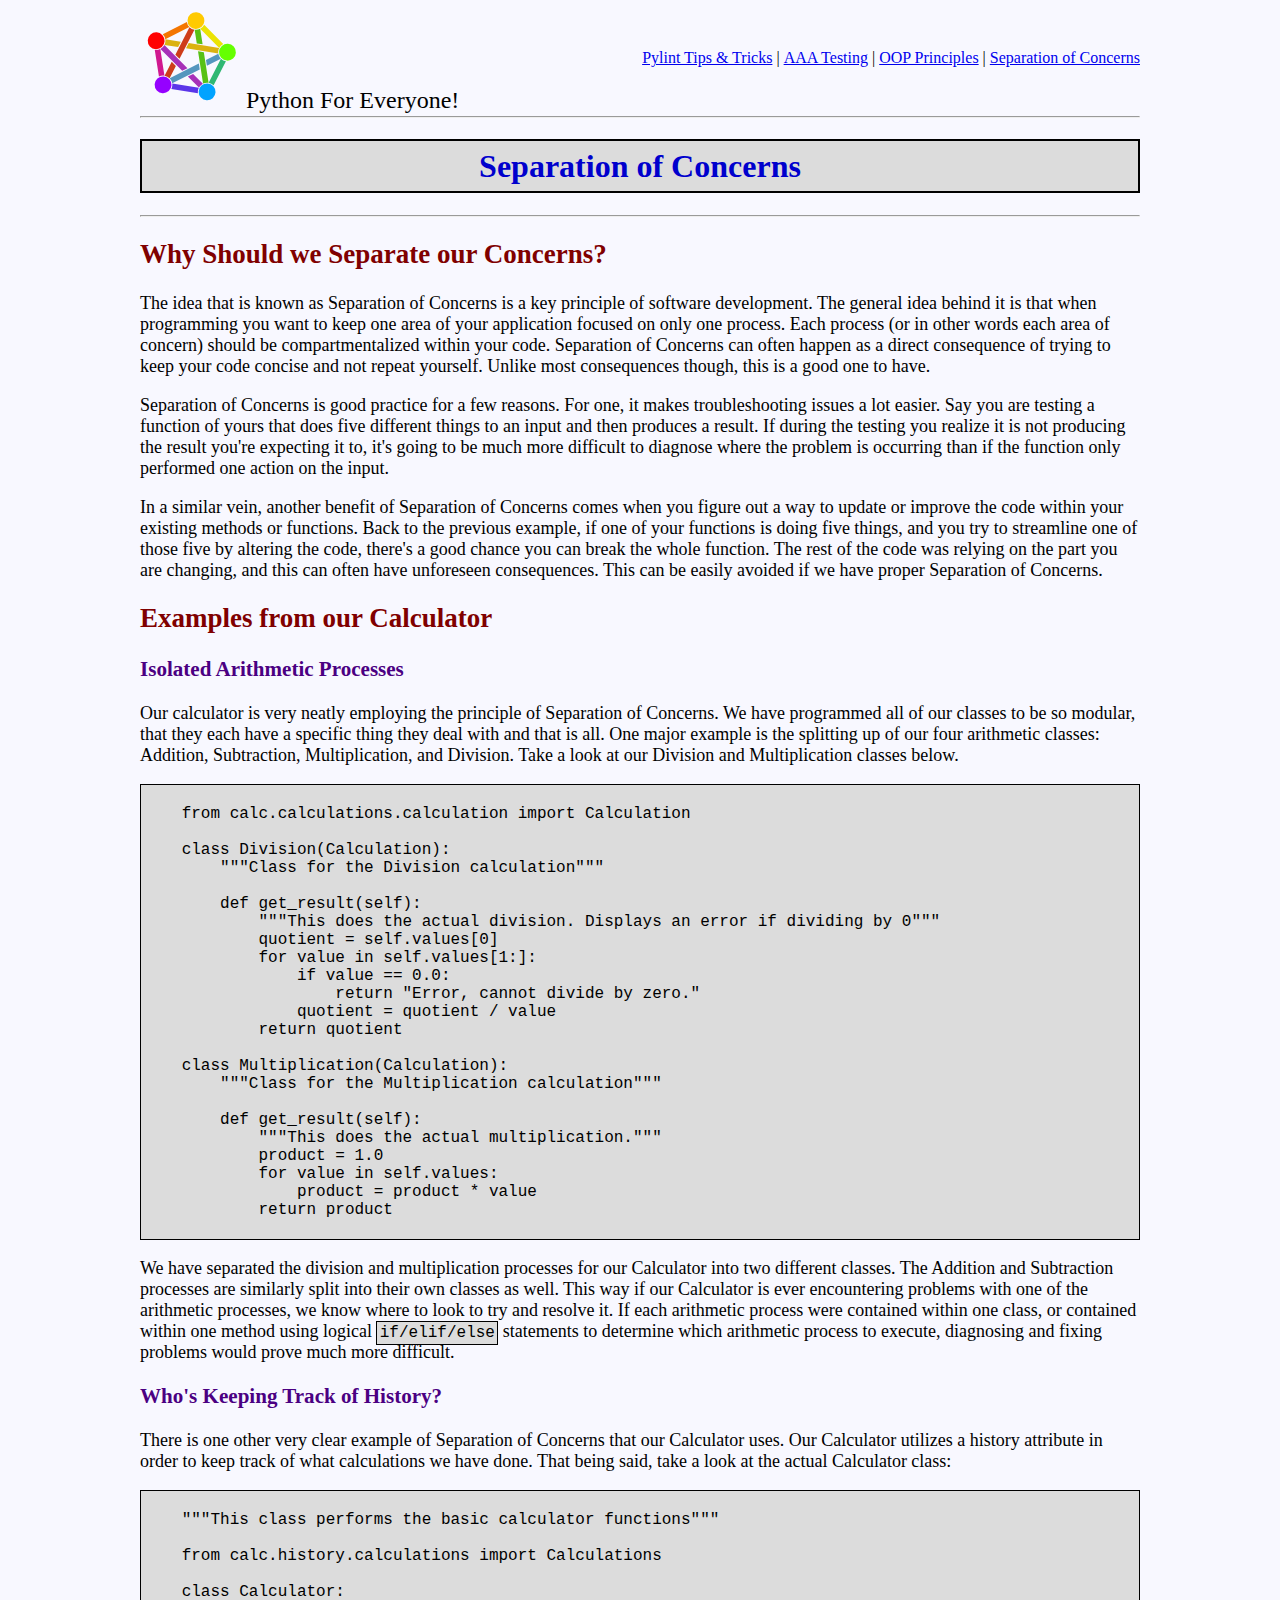
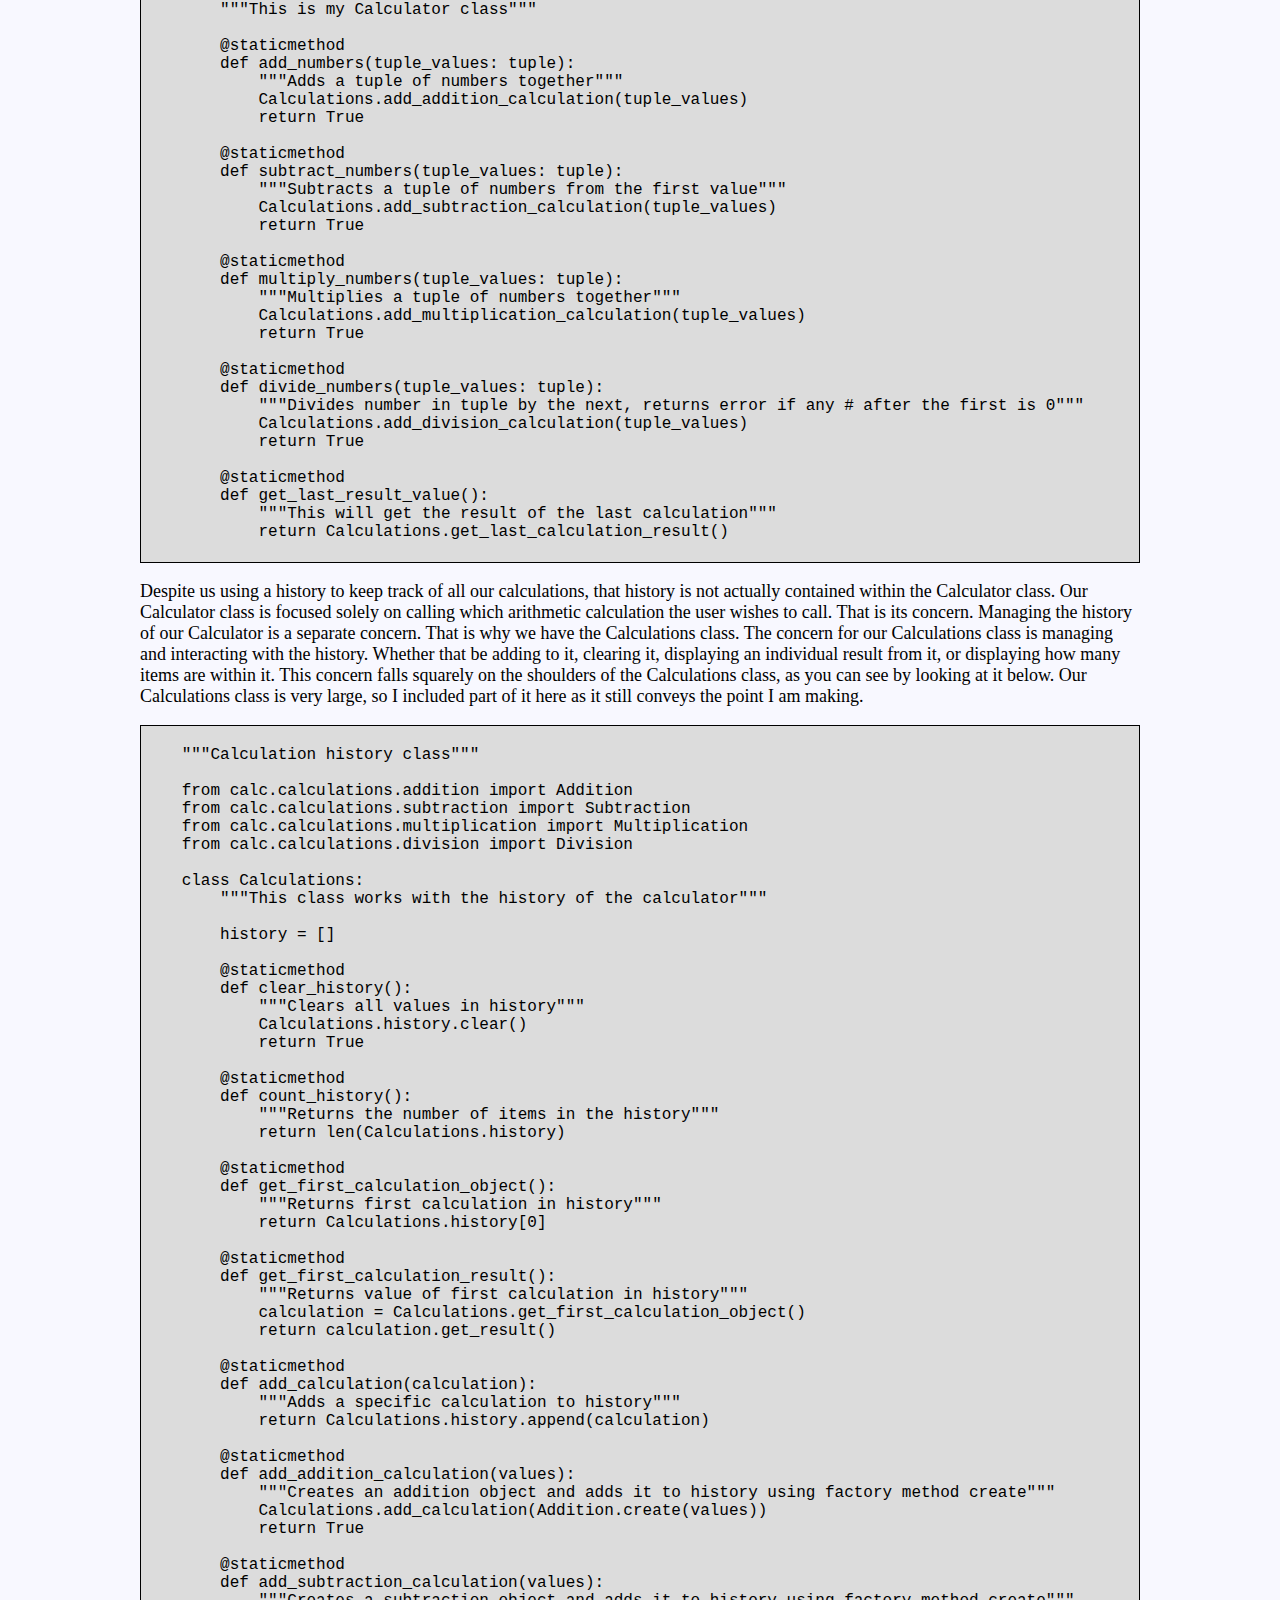
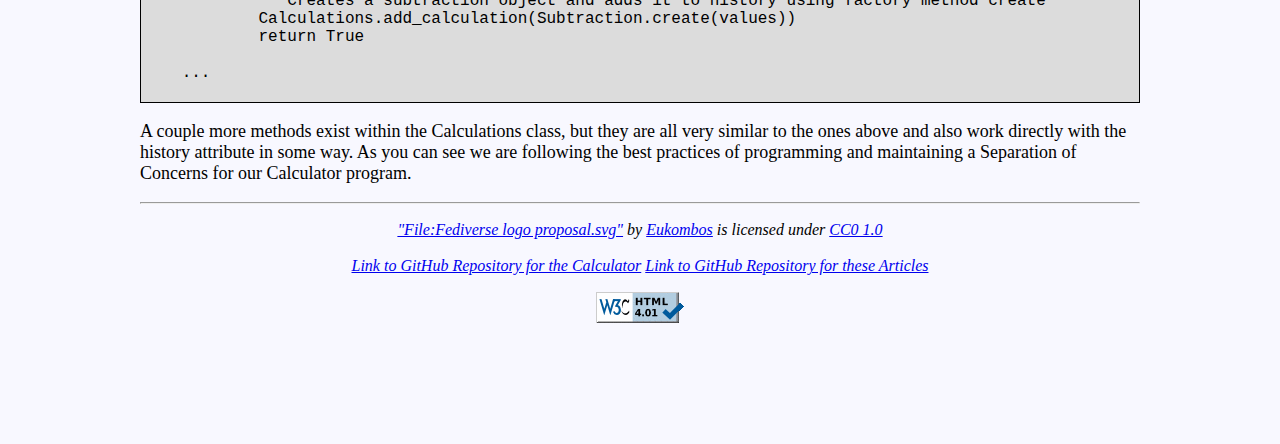
==== commit 8176322e: "Finished working on separation of concerns article. Adjusted each page to include correct links to t" ====
--- a/public_html/page_four.html
+++ b/public_html/page_four.html
@@ -83,6 +83,7 @@
             In a similar vein, another benefit of Separation of Concerns comes when you figure out a way to update or improve the code within your existing methods or functions. Back to the previous example, if one of your functions is doing five things, and you try to streamline one of those five by altering the code, there's a good chance you can break the whole function. The rest of the code was relying on the part you are changing, and this can often have unforeseen consequences. This can be easily avoided if we have proper Separation of Concerns.
         </p>
         <h2>Examples from our Calculator</h2>
+        <h3>Isolated Arithmetic Processes</h3>
         <p>
             Our calculator is very neatly employing the principle of Separation of Concerns. We have programmed all of our classes to be so modular, that they each have a specific thing they deal with and that is all. One major example is the splitting up of our four arithmetic classes: Addition, Subtraction, Multiplication, and Division. Take a look at our Division and Multiplication classes below.
         </p>
@@ -113,6 +114,114 @@
             return product
             </code>
         </p>
+        <p>
+            We have separated the division and multiplication processes for our Calculator into two different classes. The Addition and Subtraction processes are similarly split into their own classes as well. This way if our Calculator is ever encountering problems with one of the arithmetic processes, we know where to look to try and resolve it. If each arithmetic process were contained within one class, or contained within one method using logical <code>if/elif/else</code> statements to determine which arithmetic process to execute, diagnosing and fixing problems would prove much more difficult.
+        </p>
+        <h3>Who's Keeping Track of History?</h3>
+        <p>
+            There is one other very clear example of Separation of Concerns that our Calculator uses. Our Calculator utilizes a history attribute in order to keep track of what calculations we have done. That being said, take a look at the actual Calculator class:
+        </p>
+        <p>
+            <code style="display:block; white-space:pre-wrap">
+    """This class performs the basic calculator functions"""
+
+    from calc.history.calculations import Calculations
+
+    class Calculator:
+        """This is my Calculator class"""
+
+        @staticmethod
+        def add_numbers(tuple_values: tuple):
+            """Adds a tuple of numbers together"""
+            Calculations.add_addition_calculation(tuple_values)
+            return True
+
+        @staticmethod
+        def subtract_numbers(tuple_values: tuple):
+            """Subtracts a tuple of numbers from the first value"""
+            Calculations.add_subtraction_calculation(tuple_values)
+            return True
+
+        @staticmethod
+        def multiply_numbers(tuple_values: tuple):
+            """Multiplies a tuple of numbers together"""
+            Calculations.add_multiplication_calculation(tuple_values)
+            return True
+
+        @staticmethod
+        def divide_numbers(tuple_values: tuple):
+            """Divides number in tuple by the next, returns error if any # after the first is 0"""
+            Calculations.add_division_calculation(tuple_values)
+            return True
+
+        @staticmethod
+        def get_last_result_value():
+            """This will get the result of the last calculation"""
+            return Calculations.get_last_calculation_result()
+            </code>
+        </p>
+        <p>
+            Despite us using a history to keep track of all our calculations, that history is not actually contained within the Calculator class. Our Calculator class is focused solely on calling which arithmetic calculation the user wishes to call. That is its concern. Managing the history of our Calculator is a separate concern. That is why we have the Calculations class. The concern for our Calculations class is managing and interacting with the history. Whether that be adding to it, clearing it, displaying an individual result from it, or displaying how many items are within it. This concern falls squarely on the shoulders of the Calculations class, as you can see by looking at it below. Our Calculations class is very large, so I included part of it here as it still conveys the point I am making.
+        </p>
+        <p>
+            <code style="display:block; white-space:pre-wrap">
+    """Calculation history class"""
+
+    from calc.calculations.addition import Addition
+    from calc.calculations.subtraction import Subtraction
+    from calc.calculations.multiplication import Multiplication
+    from calc.calculations.division import Division
+
+    class Calculations:
+        """This class works with the history of the calculator"""
+
+        history = []
+
+        @staticmethod
+        def clear_history():
+            """Clears all values in history"""
+            Calculations.history.clear()
+            return True
+
+        @staticmethod
+        def count_history():
+            """Returns the number of items in the history"""
+            return len(Calculations.history)
+
+        @staticmethod
+        def get_first_calculation_object():
+            """Returns first calculation in history"""
+            return Calculations.history[0]
+
+        @staticmethod
+        def get_first_calculation_result():
+            """Returns value of first calculation in history"""
+            calculation = Calculations.get_first_calculation_object()
+            return calculation.get_result()
+
+        @staticmethod
+        def add_calculation(calculation):
+            """Adds a specific calculation to history"""
+            return Calculations.history.append(calculation)
+
+        @staticmethod
+        def add_addition_calculation(values):
+            """Creates an addition object and adds it to history using factory method create"""
+            Calculations.add_calculation(Addition.create(values))
+            return True
+
+        @staticmethod
+        def add_subtraction_calculation(values):
+            """Creates a subtraction object and adds it to history using factory method create"""
+            Calculations.add_calculation(Subtraction.create(values))
+            return True
+
+    ...
+            </code>
+        </p>
+        <p>
+            A couple more methods exist within the Calculations class, but they are all very similar to the ones above and also work directly with the history attribute in some way. As you can see we are following the best practices of programming and maintaining a Separation of Concerns for our Calculator program.
+        </p>
     </article>
     <hr>
     <footer id="footer" class="clearFix">
@@ -120,7 +229,8 @@
             <a href="https://commons.wikimedia.org/w/index.php?curid=70845534">"File:Fediverse logo proposal.svg"</a><span> by <a href="https://commons.wikimedia.org/wiki/User:Eukombos">Eukombos</a></span> is licensed under <a href="http://creativecommons.org/publicdomain/zero/1.0/deed.en?ref=ccsearch&atype=html">CC0 1.0</a>
         </p>
         <p>
-            <a href="https://github.com/kc625/is601-project1">Link to GitHub Repository for this Project</a>
+            <a href="https://github.com/kc625/calc2/tree/calc_refactor">Link to GitHub Repository for the Calculator</a>
+            <a href="https://github.com/kc625/is601-project1/tree/Project_2">Link to GitHub Repository for these Articles</a>
         </p>
         <img src="images/w3c.png" alt="W3C Validated"/>
     </footer>
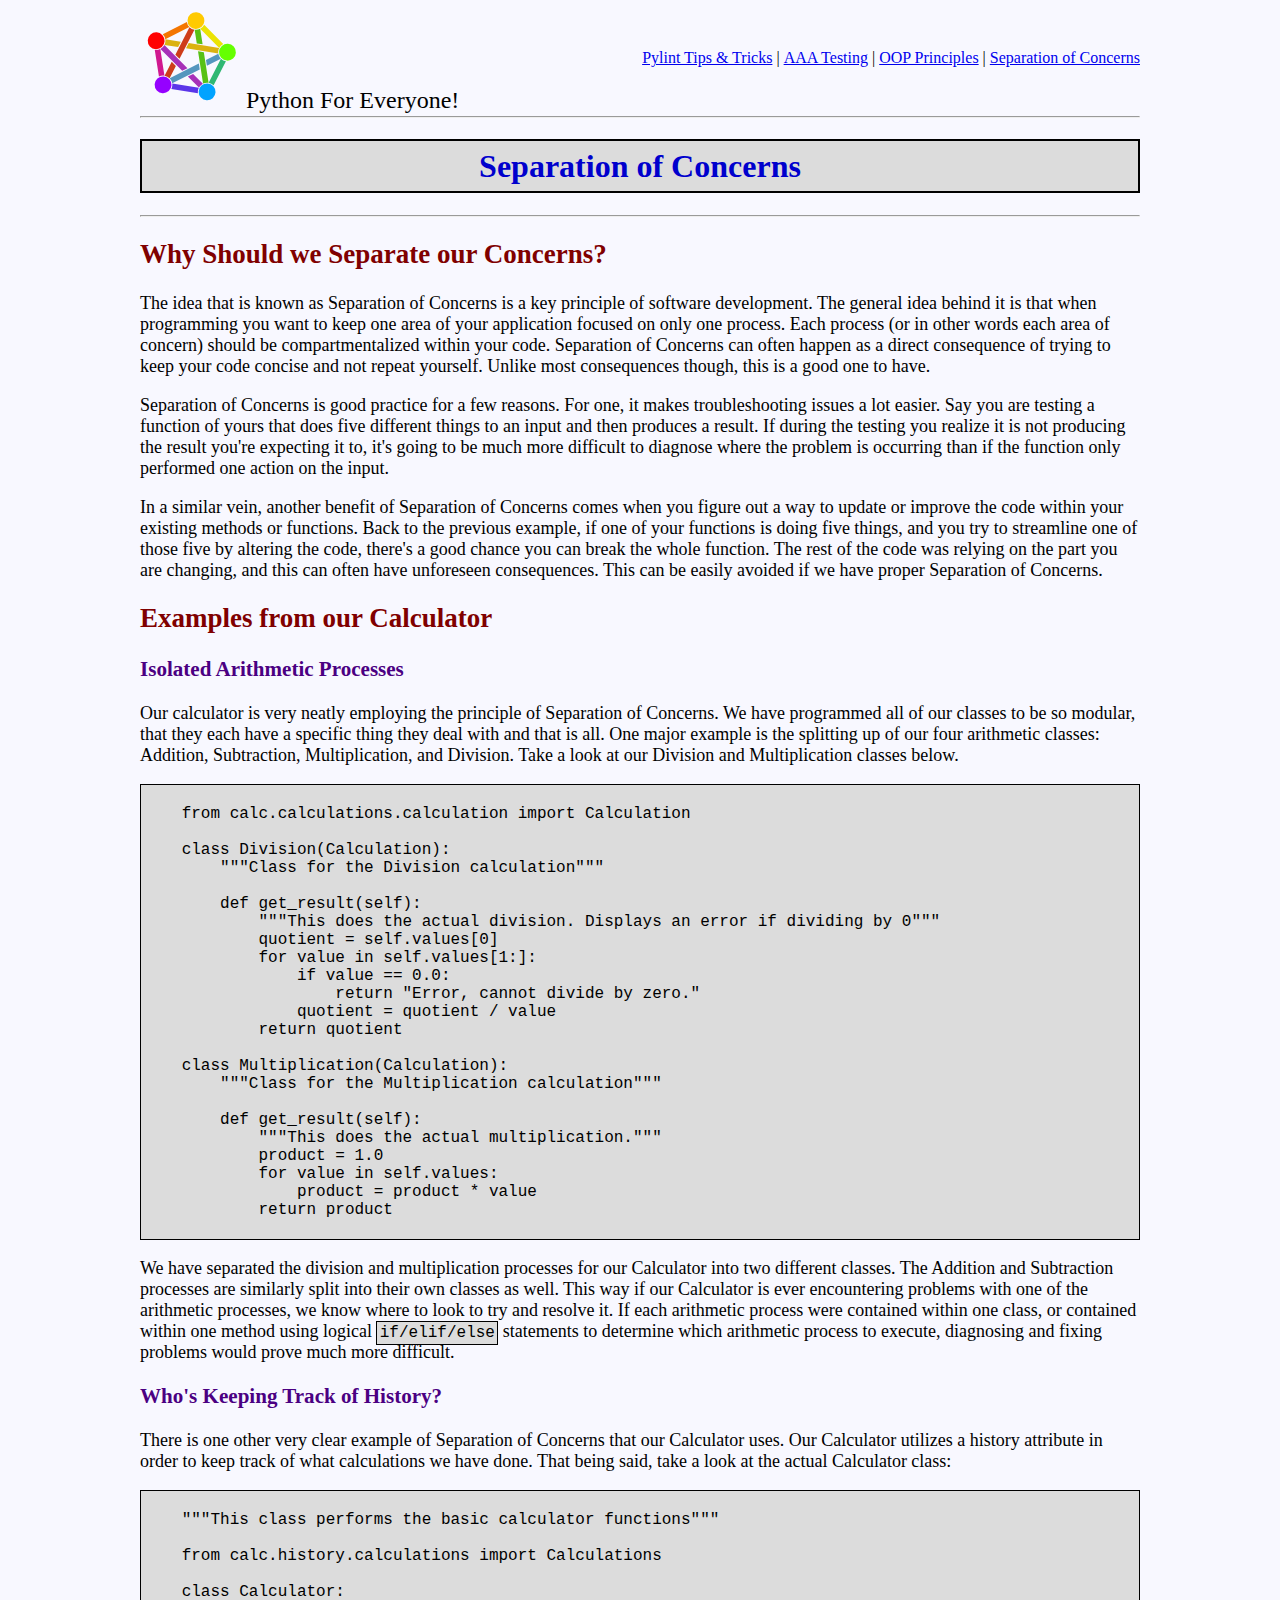
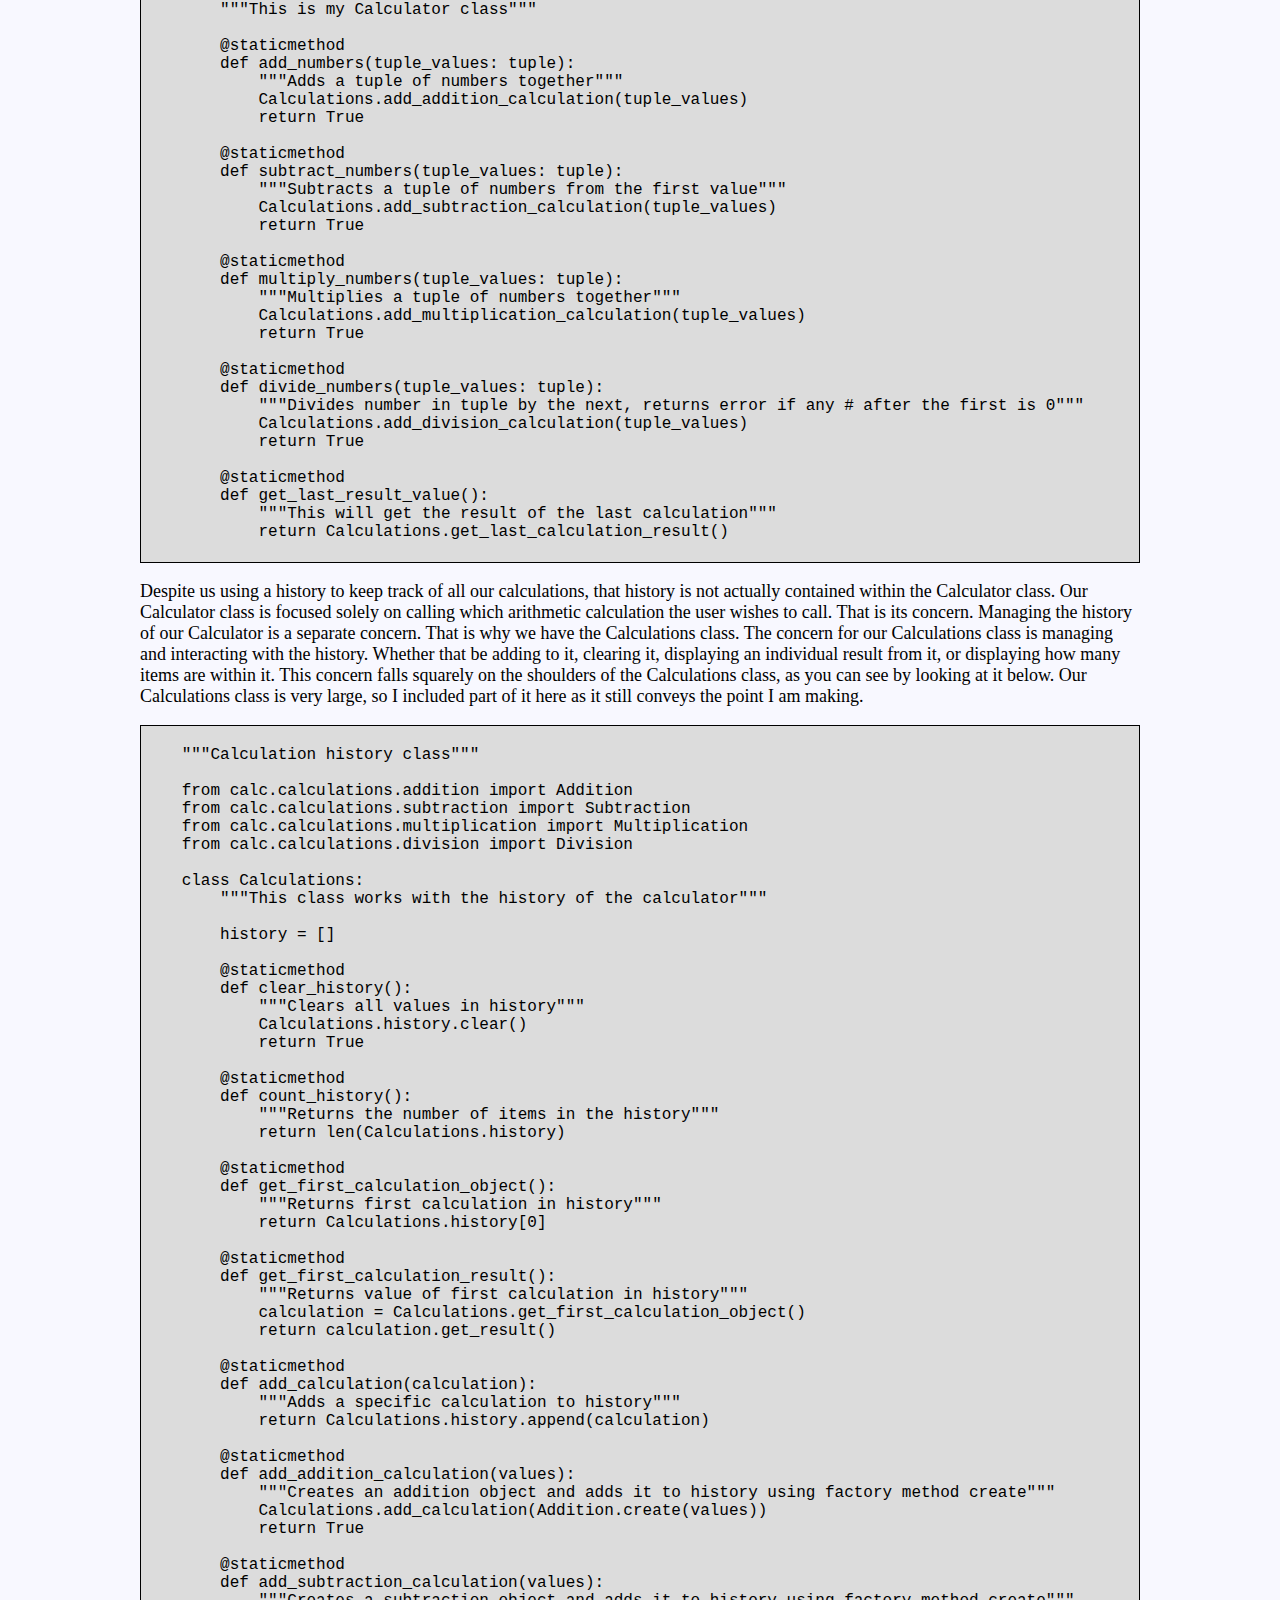
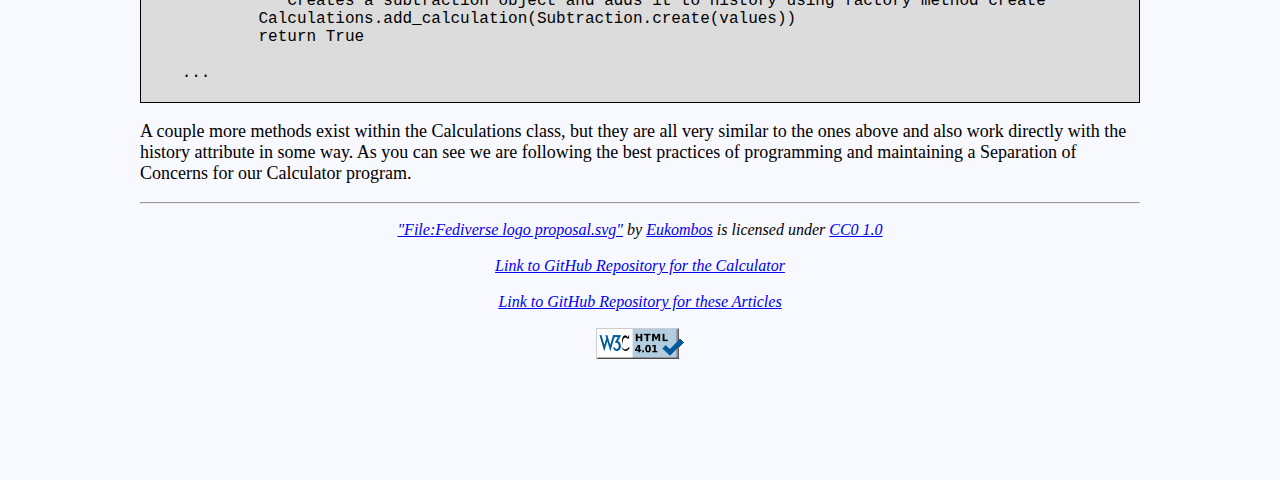
==== commit 151f4a58: "Updated readme file to include correct links and made small change to footer on all files." ====
--- a/public_html/page_four.html
+++ b/public_html/page_four.html
@@ -230,6 +230,8 @@
         </p>
         <p>
             <a href="https://github.com/kc625/calc2/tree/calc_refactor">Link to GitHub Repository for the Calculator</a>
+        </p>
+        <p>
             <a href="https://github.com/kc625/is601-project1/tree/Project_2">Link to GitHub Repository for these Articles</a>
         </p>
         <img src="images/w3c.png" alt="W3C Validated"/>
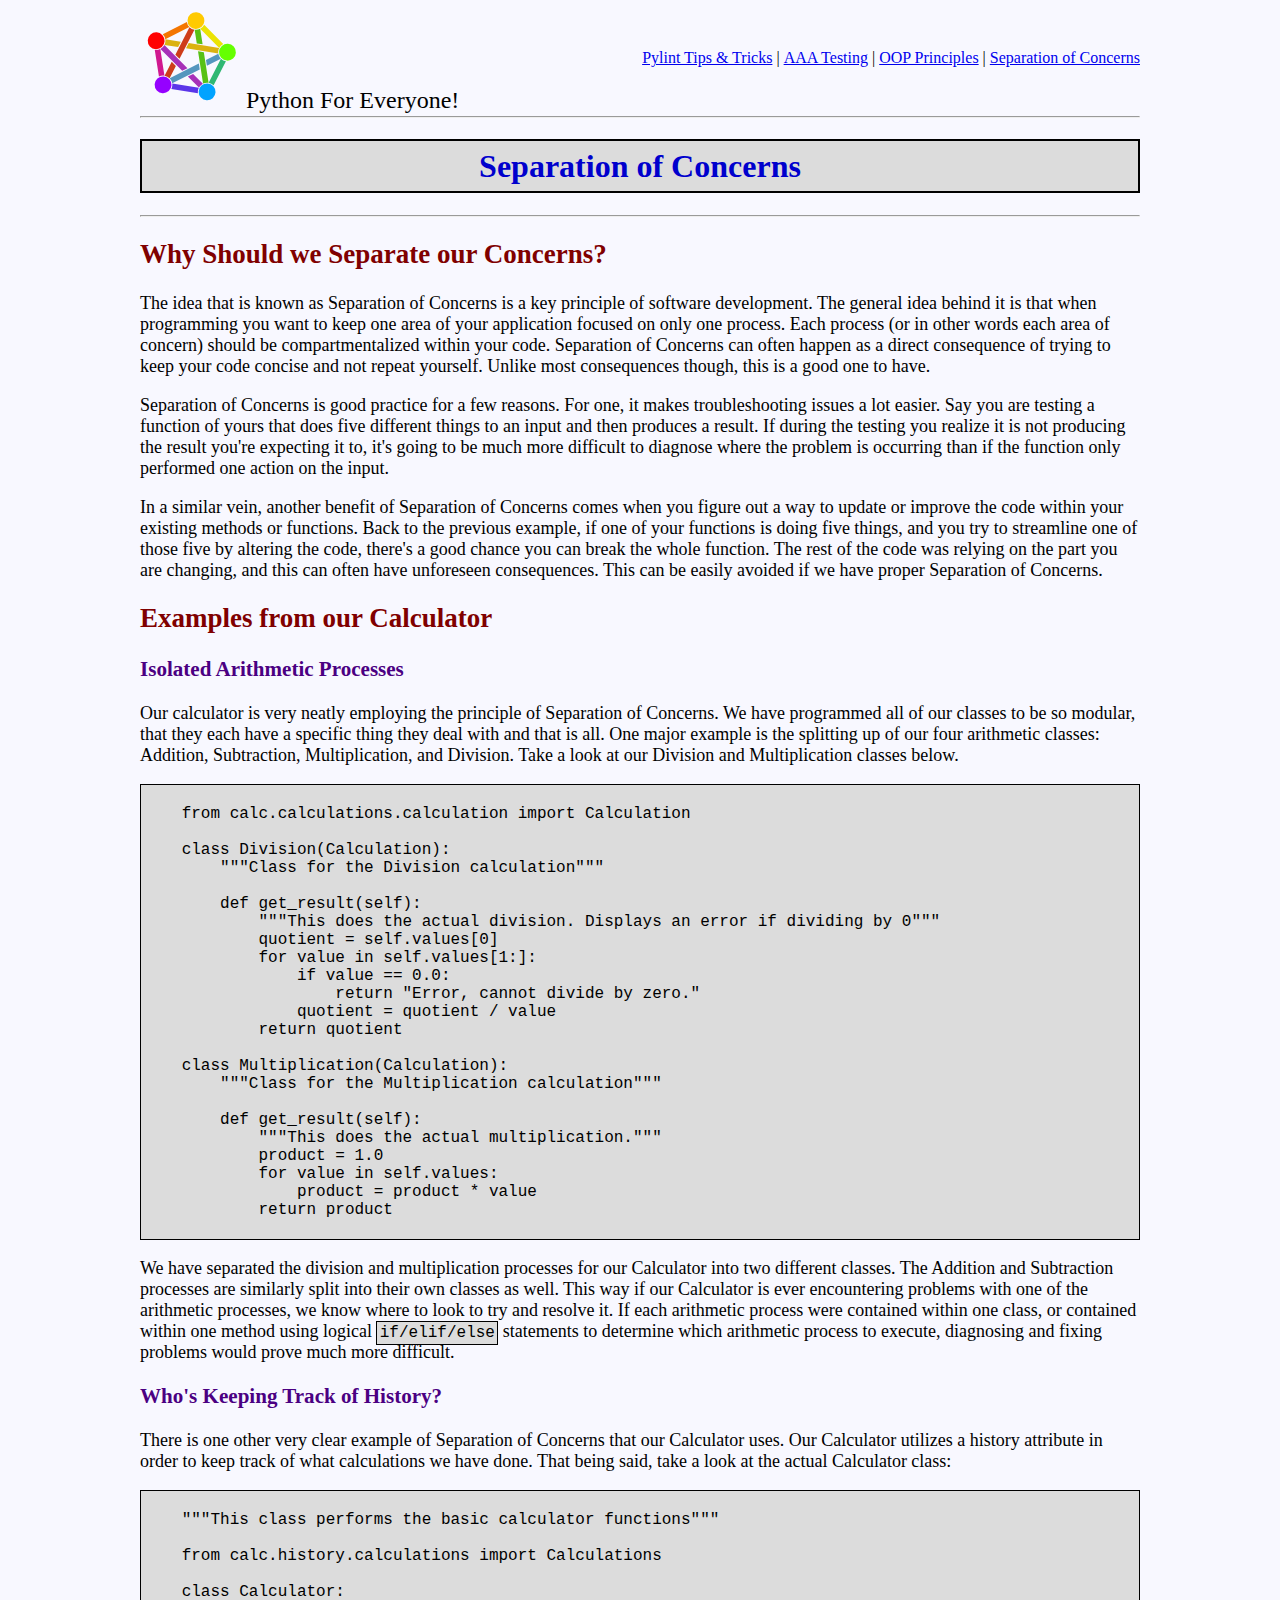
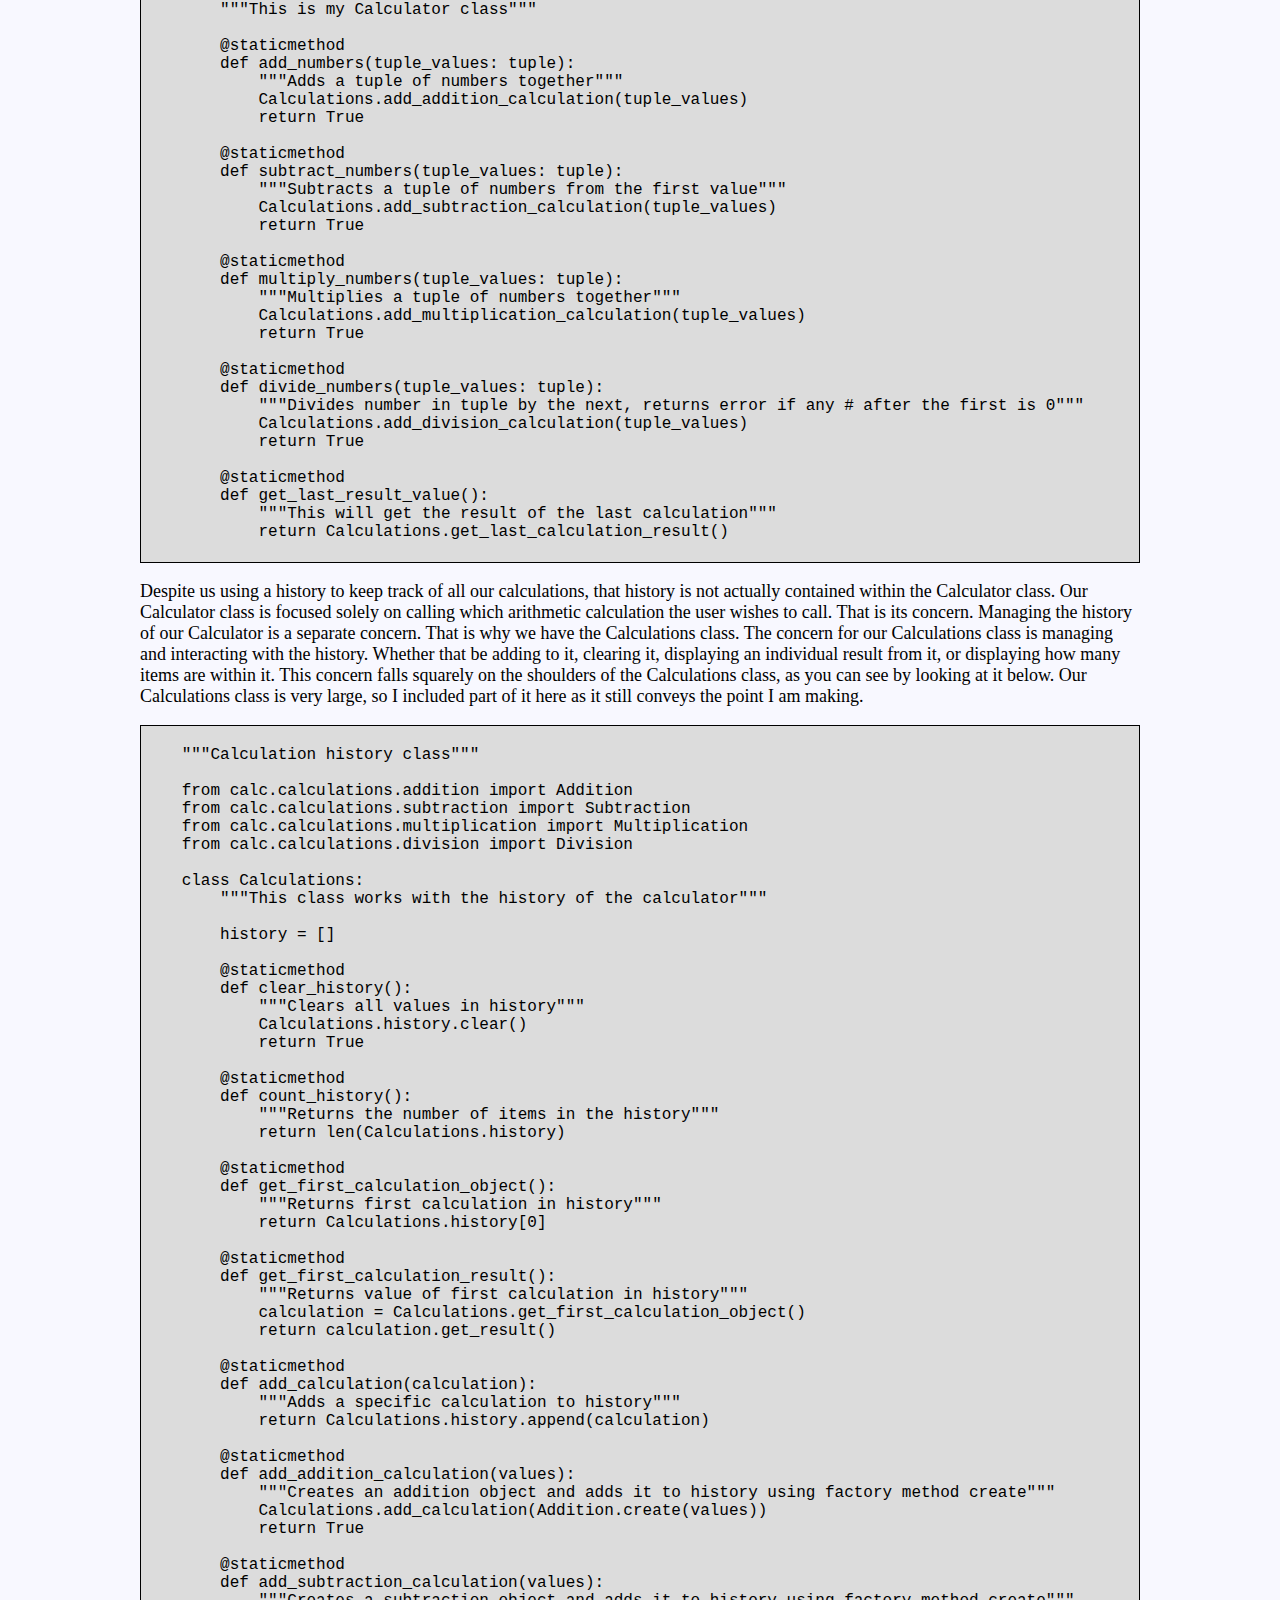
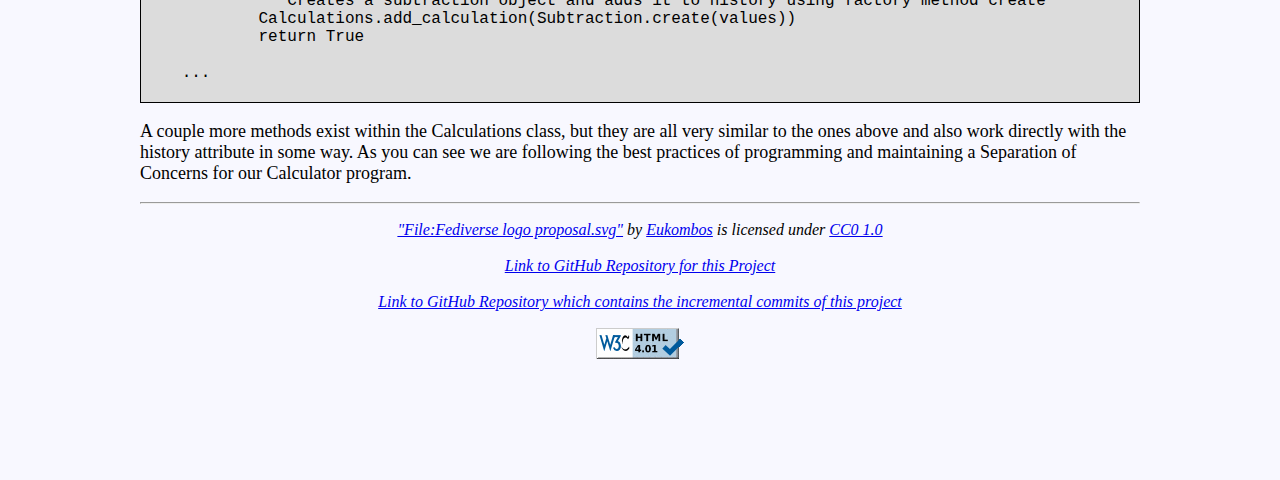
==== commit 8095dcd8: "Updated footers, fixed formatting of some code to make it consistent." ====
--- a/public_html/page_four.html
+++ b/public_html/page_four.html
@@ -229,10 +229,10 @@
             <a href="https://commons.wikimedia.org/w/index.php?curid=70845534">"File:Fediverse logo proposal.svg"</a><span> by <a href="https://commons.wikimedia.org/wiki/User:Eukombos">Eukombos</a></span> is licensed under <a href="http://creativecommons.org/publicdomain/zero/1.0/deed.en?ref=ccsearch&atype=html">CC0 1.0</a>
         </p>
         <p>
-            <a href="https://github.com/kc625/calc2/tree/calc_refactor">Link to GitHub Repository for the Calculator</a>
-        </p>
-        <p>
-            <a href="https://github.com/kc625/is601-project1/tree/Project_2">Link to GitHub Repository for these Articles</a>
+            <a href="https://github.com/kc625/calc2">Link to GitHub Repository for this Project</a>
+        </p>
+        <p>
+            <a href="https://github.com/kc625/is601-project1/tree/Project_2">Link to GitHub Repository which contains the incremental commits of this project</a>
         </p>
         <img src="images/w3c.png" alt="W3C Validated"/>
     </footer>
